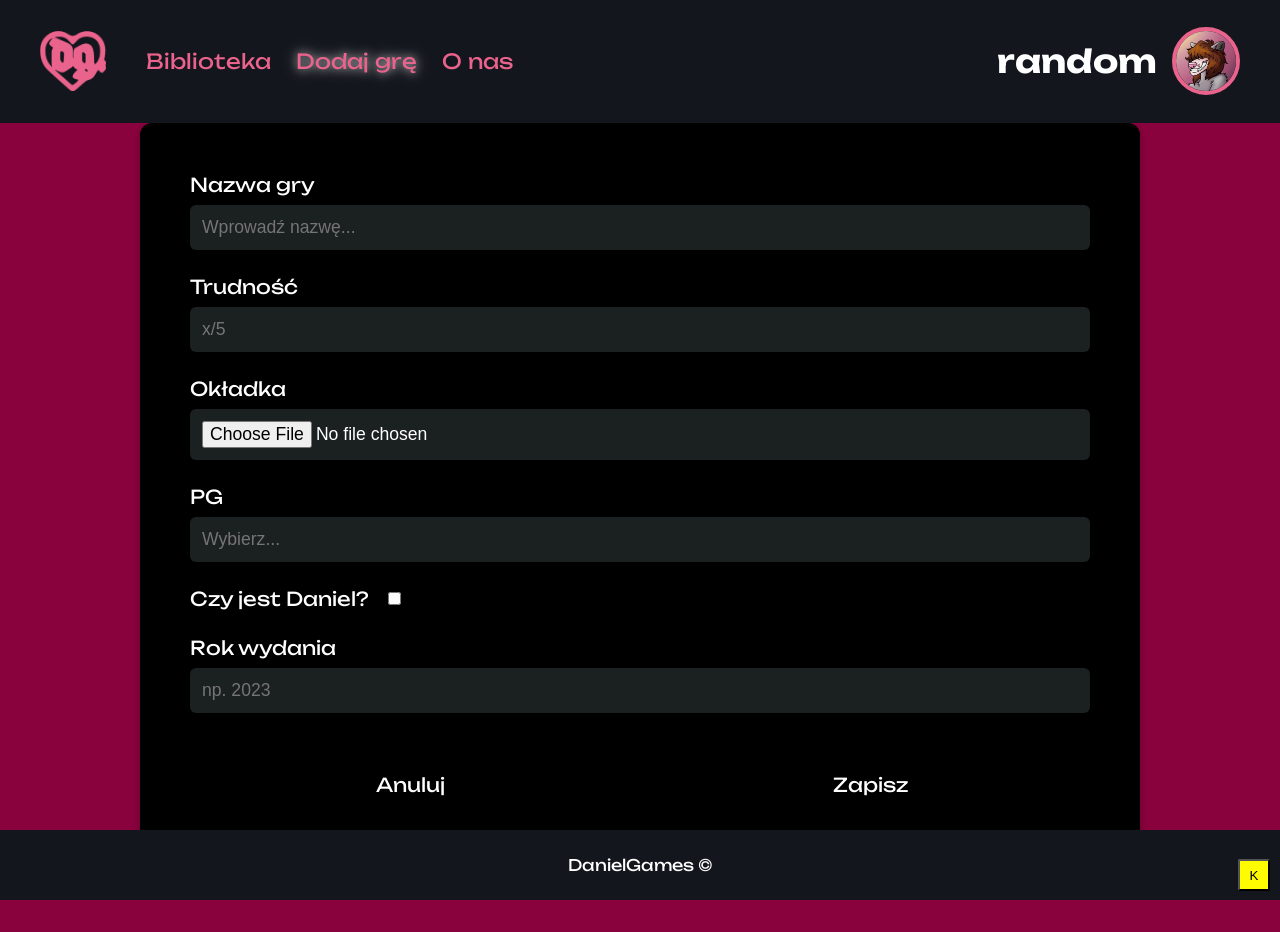
==== dodajGre.html @ c6b95e06 "Clean up kodu, lekkie zmiany w html, poprawienie css'a, nowy wygląd formularza." ====
<!--generalnie to nie wiem co tu sie dzialo ale przyciski sie generowaly poza menu??? - k -->
<!--do zrobienia formularz w jsie-->
<!--teorytycznie to to nie musi byc funkcjonalne ale zeby cos tam wysylalo nie - k-->
<!--usunalem jeszcze te stare menu ale jakby ktos chcial https://pastebin.com/raw/8u99V3Qn - k -->

<!DOCTYPE html>
<html lang="pl">
<head>
    <meta charset="UTF-8">
    <meta name="viewport" content="width=device-width, initial-scale=1.0">
    <title>DanielGames – Dodaj grę</title>

    <link rel="stylesheet" href="src/css/style.css"/>
    <link rel="icon" href="src/img/logo.png"/>
    <script src="src/java/dodajGre.js" defer></script>
</head>

<body>

<div class="layout">

    <!-- HEADER -->
    <header class="header">
        <div class="header-left">
            <a href="index.html" class="logo-container" aria-label="Strona główna">
                <img src="src/img/logo.png" alt="Logo DanielGames" class="logo-normal"/>
                <img src="src/img/logo1.png" alt="" class="logo-on-hover"/>
            </a>
        </div>

        <nav class="header-center" aria-label="Nawigacja">
            <ul class="nav-list">
                <li><a href="index.html">Biblioteka</a></li>
                <li><a href="dodajGre.html" class="active-link">Dodaj grę</a></li>
                <li><a href="oNas.html">O nas</a></li>
            </ul>
        </nav>

        <div class="header-right">
            <h1 class="username">random</h1>
            <img src="src/img/avatar.jpg" alt="Avatar użytkownika" class="avatar"/>
        </div>
    </header>

    <!-- MAIN -->
    <main class="backdrop">

        <form class="add-form">

            <div class="form-row">
                <label for="title">Nazwa gry</label>
                <input type="text" id="title" name="title" placeholder="Wprowadź nazwę..." required>
            </div>

            <div class="form-row">
                <label for="trudnosc">Trudność</label>
                <input type="text" id="trudnosc" name="trudnosc" placeholder="x/5" required>
            </div>

            <div class="form-row">
                <label for="image">Okładka</label>
                <input type="file" id="image" name="image" required>
                <img id="preview" class="cover-preview" alt="Podgląd okładki">
            </div>

            <div class="form-row">
                <label for="wiek">PG</label>
                <input list="ograniczeniaWiekowe" id="wiek" name="wiek" placeholder="Wybierz..." required>
                <datalist id="ograniczeniaWiekowe">
                    <option value="Każdy wiek"></option>
                    <option value="3+"></option>
                    <option value="7+"></option>
                    <option value="12+"></option>
                    <option value="16+"></option>
                    <option value="18+"></option>
                </datalist>
            </div>

            <div class="form-row checkbox-row">
                <label for="daniel">Czy jest Daniel?</label>
                <input type="checkbox" id="daniel" name="daniel">
            </div>

            <div class="form-row">
                <label for="releaseYear">Rok wydania</label>
                <input type="number" id="releaseYear" name="releaseYear" placeholder="np. 2023" required>
            </div>

            <div class="form-buttons">
                <button type="reset" class="buttonDark">Anuluj</button>
                <button type="submit" class="buttonBright">Zapisz</button>
            </div>

        </form>

    </main>

</div>

<!-- FOOTER -->
<footer class="footer">
    <p>DanielGames ©</p>
    <button class="accessibility" aria-label="Tryb dostępności">K</button>
</footer>

<script>
    document.getElementById("image").addEventListener("change", function () {
        const file = this.files[0];
        const preview = document.getElementById("preview");

        if (!file) {
            preview.style.display = "none";
            preview.src = "";
            return;
        }

        const reader = new FileReader();
        reader.onload = function (e) {
            preview.src = e.target.result;
            preview.style.display = "block";
        };
        reader.readAsDataURL(file);
    });

    if (localStorage.getItem('accessibility') === 'enabled') {
        document.body.classList.add('dostepnosc');
    }

    document.querySelectorAll('.accessibility').forEach(btn => {
        btn.addEventListener('click', () => {
            document.body.classList.toggle('dostepnosc');
            localStorage.setItem('accessibility',
                document.body.classList.contains('dostepnosc') ? 'enabled' : 'disabled'
            );
        });
    });
</script>

</body>
</html>
---- src/css/style.css ----
@import url("https://fonts.googleapis.com/css2?family=Unbounded:wght@400;700&display=swap");
@import url("https://fonts.googleapis.com/css2?family=Creepster:wght@400;700&display=swap");
@import url("https://fonts.googleapis.com/css2?family=Chivo:wght@400;700&display=swap");

/* --- GLOBAL --- */

body {
    font-family: "Unbounded", sans-serif;
    background-color: #89023E;
    color: #fff;
    margin: 0;
    padding-bottom: 70px;
}

.layout {
    max-width: 1600px;
    margin: 0 auto;
    width: 100%;
}

/* --- HEADER --- */

.header {
    background-color: #14161D;
    padding: 20px 40px;
    display: flex;
    justify-content: flex-start;
    align-items: center;
    gap: 40px;
}

.header-left { flex: 0 0 auto; }
.header-center { flex: 0 0 auto; }
.header-right {
    margin-left: auto;
    display: flex;
    align-items: center;
    gap: 15px;
}

/* --- LOGO --- */

.logo-container {
    display: block;
    position: relative;
    height: 60px;
    overflow: hidden;
}

.logo-container img {
    max-height: 60px;
    transition: opacity .4s;
}

.logo-normal { opacity: 1; }
.logo-on-hover { opacity: 0; position: absolute; top: 0; left: 0; }

.logo-container:hover .logo-normal { opacity: 0; }
.logo-container:hover .logo-on-hover { opacity: 1; }

/* --- NAVIGATION --- */

.nav-list {
    display: flex;
    gap: 25px;
    list-style: none;
    padding: 0;
    margin: 0;
}

.nav-list a {
    text-decoration: none;
    color: #ea638c;
    transition: .3s;
    font-size: 1.3rem;
}

.nav-list a:hover {
    color: #fff;
}

.active-link {
    color: #fff;
    text-shadow: 0 0 10px rgba(255,255,255,.7),
                 0 0 20px rgba(255,255,255,.4);
}

/* --- AVATAR --- */

.avatar,
.avatar img {
    width: 60px;
    height: 60px;
    border-radius: 50%;
    border: 4px solid #ea638c;
    object-fit: cover;
}

/* --- SORT BAR --- */

.sort-bar {
    background-color: #000;
    border-radius: 12px;
    padding: 25px;
    margin: 20px auto;
    display: flex;
    flex-wrap: wrap;
    gap: 20px;
    align-items: center;
    max-width: 1400px;
    margin: 20px auto;
    width: 100%;
}

.sort-item {
    background-color: #000;
    color: #fff;
    font-size: 1.4rem;
    padding: 12px 22px;
    border-radius: 10px;
    border: 2px solid #333;
    cursor: pointer;
    text-align: center;
    transition: .3s;
}

.sort-item:hover {
    background-color: #ea638c;
    color: #fff;
}

/* GRID for sort buttons */
.sort-right {
    display: grid;
    grid-template-columns: repeat(auto-fit, minmax(150px, 1fr));
    gap: 15px;
    flex: 1;
}

/* --- GAME CARDS --- */

.content {
    max-width: 1400px;
    margin: 0 auto;
}

.game-card {
    background-color: #000;
    border-radius: 12px;
    padding: 30px;
    margin-bottom: 20px;
    box-shadow: 0 4px 6px rgba(0,0,0,.3);
    position: relative;
}

.game-title {
    text-align: left;
    margin: 0 0 20px;
    font-size: 32px;
}

.game-content {
    display: flex;
    gap: 20px;
    align-items: center;
    flex-wrap: wrap;
}

.game-cover {
    width: 320px;
    height: 160px;
    border-radius: 8px;
    object-fit: cover;
}

.game-stats {
    display: grid;
    grid-template-columns: repeat(auto-fit, minmax(110px, 1fr));
    gap: 15px;
    flex: 1;
}

.stat-item {
    display: flex;
    justify-content: center;
    align-items: center;
}

.stars { font-size: 28px; }
.circle {
    width: 80px;
    height: 80px;
    border-radius: 50%;
    font-size: 28px;
}

.rating-pink { background-color: #89023E; }
.rating-red { background-color: #7a0016; }
.pg-orange { background-color: #B45400; }
.pg-red { background-color: #A00000; }

.checkbox { font-size: 40px; }
.year { font-size: 30px; }

.review-btn {
    position: absolute;
    bottom: 20px;
    right: 30px;
    background-color: #89023E;
    color: #fff;
    border: none;
    padding: 10px 25px;
    border-radius: 20px;
    cursor: pointer;
    transition: .3s;
}

.review-btn:hover {
    background-color: #ea638c;
}

/* === FIX FOOTER + ACCESSIBILITY BUTTON === */

.footer {
    background-color: #14161D;
    padding: 10px 0;        /* mniejszy footer */
    height: 50px;           /* stała, mniejsza wysokość */
    display: flex;
    justify-content: center;
    align-items: center;
    position: fixed;
    bottom: 0;
    width: 100%;
}

/* K idealnie w prawym dolnym rogu */
.footer .accessibility {
    position: absolute;
    right: 10px;            /* było 25px → za dużo */
    bottom: 9px;            /* dopasowane do nowej wysokości */
    background-color: #FFFB00;
    color: black;
    width: 32px;
    height: 32px;
    display: flex;
    justify-content: center;
    align-items: center;
    border-radius: 2px;
}

/* --- FORMULARZ DODAJ GRE --- */

/* SZERSZY FORMULARZ */
.add-form {
    max-width: 900px;          /* było 700 → teraz szeroki */
    width: 100%;
    margin: 0 auto;
    display: flex;
    flex-direction: column;
    gap: 25px;
    background-color: #000;
    padding: 50px;
    border-radius: 12px;
    box-shadow: 0 4px 6px rgba(0,0,0,.3);
}

/* Podgląd okładki */
.cover-preview {
    width: 100%;
    max-height: 450px;
    object-fit: contain;       /* proporcjonalne skalowanie */
    border-radius: 12px;
    margin-top: 15px;
    display: none;             /* ukryty dopóki nie wgrasz */
    background-color: #14161D;
    padding: 10px;
}


.form-row {
    display: flex;
    flex-direction: column;
    text-align: left;
    gap: 8px;
}

.form-row label {
    font-size: 1.2rem;
}

.form-row input {
    padding: 12px;
    border-radius: 6px;
    border: none;
    font-size: 1.1rem;
    background-color: #1B2021;
    color: #fff;
}

.checkbox-row {
    flex-direction: row;
    align-items: center;
    gap: 15px;
}

.form-buttons {
    display: flex;
    justify-content: space-between;
    margin-top: 20px;
}

.form-buttons button {
    width: 100%;
    padding: 15px;
    border-radius: 8px;
    border: none;
    font-size: 1.2rem;
    font-family: inherit;
    cursor: pointer;
    transition: .3s;
    color: #fff;
    background-color: #000;
}

.form-buttons button:hover {
    background-color: #ea638c;
}

.form-buttons {
    display: flex;
    gap: 20px;
}

body.dostepnosc .form-buttons button {
    background-color: #FF0071;
}

body.dostepnosc .form-buttons button:hover {
    background-color: #FF004D;
}


/* === O NAS — ŁADNA, PROFESJONALNA SEKCJA === */

.about {
    max-width: 1100px;          /* szerokość sekcji */
    margin: 40px auto 120px;    /* odstępy od góry i dołu */
    padding: 0 20px;            /* marginesy boczne */
    text-align: center;
}

.about-hero {
    margin-bottom: 50px;
}

.about-title {
    font-size: 42px;
    margin-bottom: 15px;
}

.about-subtitle {
    font-size: 22px;
    opacity: 0.9;
    line-height: 1.5;
}

/* BLOKI TEKSTU */
.about-content {
    display: flex;
    flex-direction: column;
    gap: 35px;
}

.about-block {
    background-color: #000;
    padding: 35px 40px;
    border-radius: 12px;
    box-shadow: 0 4px 6px rgba(0,0,0,0.3);
    text-align: left;
    line-height: 1.6;
}

/* Nagłówki w blokach */
.about-heading {
    font-size: 28px;
    margin-bottom: 12px;
}

/* Responsywność */
@media (max-width: 700px) {
    .about {
        max-width: 95%;
        padding: 0 10px;
    }

    .about-block {
        padding: 25px;
    }

    .about-title {
        font-size: 32px;
    }

    .about-heading {
        font-size: 24px;
    }
}



/* --- RESPONSIVE --- */

@media (max-width: 900px) {
    .header {
        flex-wrap: wrap;
        gap: 10px;
    }

    .header-right {
        margin-left: 0;
    }

    .game-content {
        flex-direction: column;
    }

    .game-cover {
        width: 100%;
        height: auto;
    }

    .review-btn {
        position: static;
        margin-top: 20px;
    }
}

@media (max-width: 600px) {
    .nav-list {
        flex-direction: column;
        gap: 10px;
    }

    .circle {
        width: 60px;
        height: 60px;
        font-size: 22px;
    }

    .stars { font-size: 22px; }
    .year { font-size: 22px; }
}
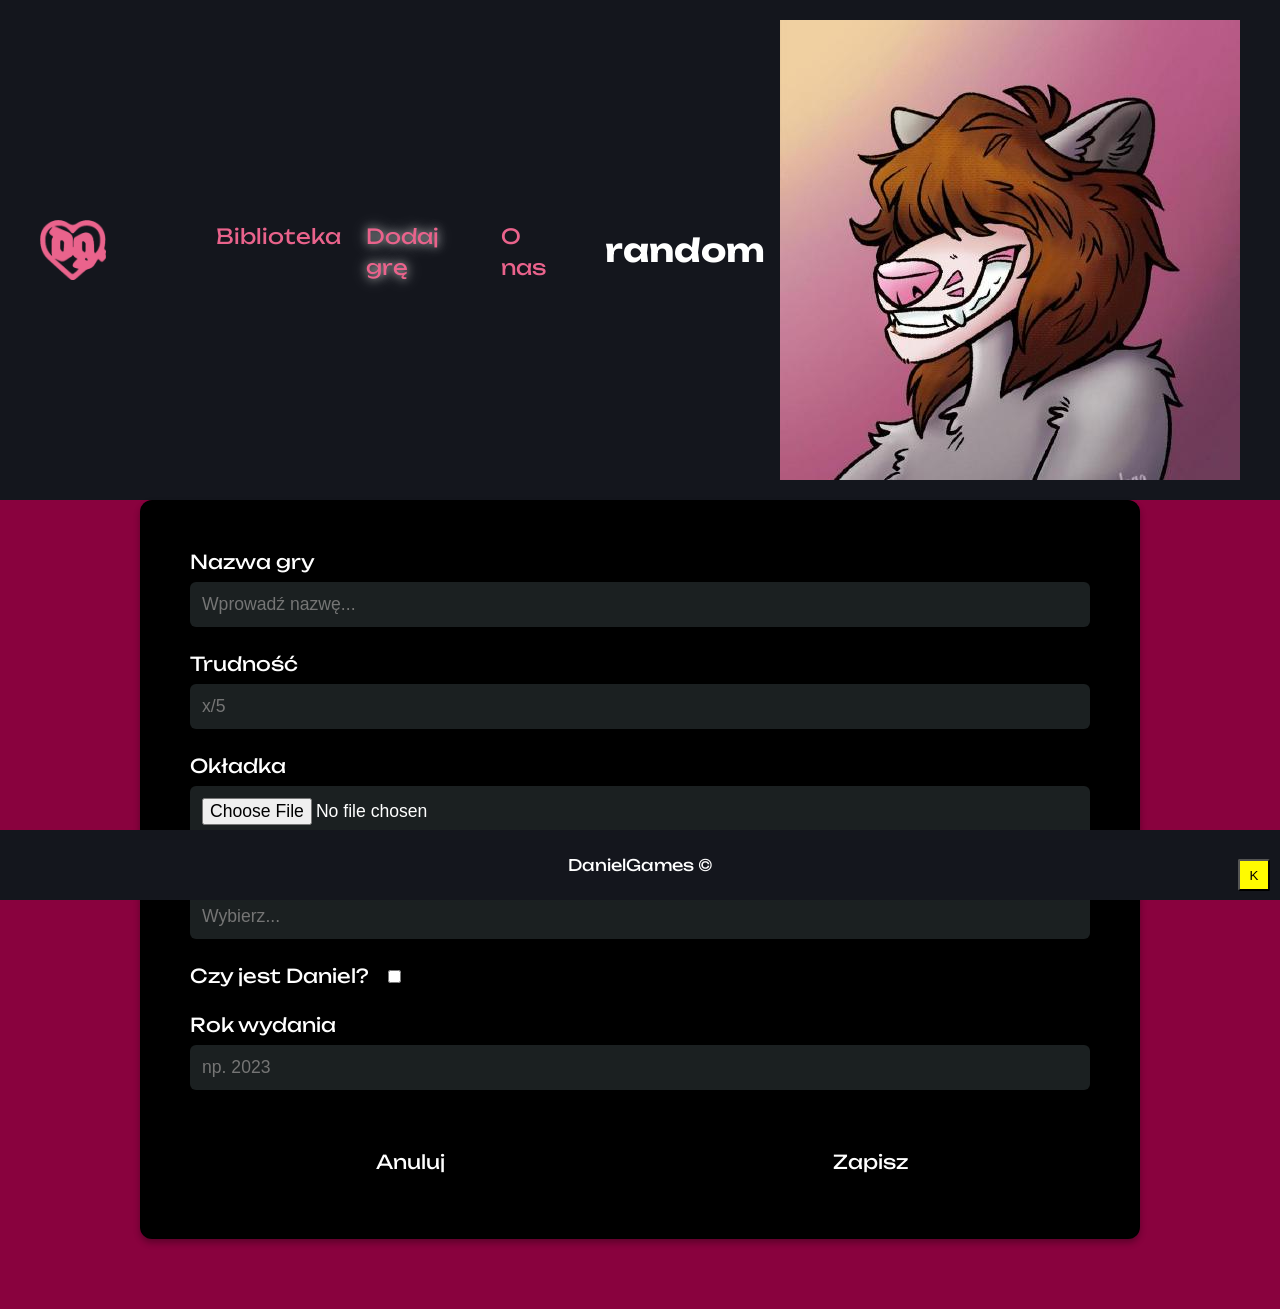
==== commit fd1cdccf: "poprawki w html i css, nowy wygląd formularza" ====
--- a/dodajGre.html
+++ b/dodajGre.html
@@ -19,7 +19,6 @@
 
 <div class="layout">
 
-    <!-- HEADER -->
     <header class="header">
         <div class="header-left">
             <a href="index.html" class="logo-container" aria-label="Strona główna">
@@ -42,7 +41,6 @@
         </div>
     </header>
 
-    <!-- MAIN -->
     <main class="backdrop">
 
         <form class="add-form">
@@ -97,7 +95,6 @@
 
 </div>
 
-<!-- FOOTER -->
 <footer class="footer">
     <p>DanielGames ©</p>
     <button class="accessibility" aria-label="Tryb dostępności">K</button>
--- a/src/css/style.css
+++ b/src/css/style.css
@@ -2,12 +2,12 @@
 @import url("https://fonts.googleapis.com/css2?family=Creepster:wght@400;700&display=swap");
 @import url("https://fonts.googleapis.com/css2?family=Chivo:wght@400;700&display=swap");
 
-/* --- GLOBAL --- */
-
 body {
     font-family: "Unbounded", sans-serif;
     background-color: #89023E;
     color: #fff;
+    text-align: center;
+    min-height: 100vh;
     margin: 0;
     padding-bottom: 70px;
 }
@@ -18,8 +18,6 @@
     width: 100%;
 }
 
-/* --- HEADER --- */
-
 .header {
     background-color: #14161D;
     padding: 20px 40px;
@@ -27,18 +25,30 @@
     justify-content: flex-start;
     align-items: center;
     gap: 40px;
-}
-
-.header-left { flex: 0 0 auto; }
-.header-center { flex: 0 0 auto; }
-.header-right {
-    margin-left: auto;
+    color: #fff;
+}
+
+.header-left, .header-right {
     display: flex;
     align-items: center;
     gap: 15px;
 }
 
-/* --- LOGO --- */
+.header-center {
+    flex: 1;
+    text-align: left;
+    padding-left: 70px;
+    font-size: 1.6rem;
+}
+
+.header-center a {
+    text-decoration: none;
+    transition: 0.3s;
+}
+
+.header-center a:hover {
+    color: #fff !important;
+}
 
 .logo-container {
     display: block;
@@ -49,6 +59,8 @@
 
 .logo-container img {
     max-height: 60px;
+    width: auto;
+    object-fit: contain;
     transition: opacity .4s;
 }
 
@@ -57,8 +69,6 @@
 
 .logo-container:hover .logo-normal { opacity: 0; }
 .logo-container:hover .logo-on-hover { opacity: 1; }
-
-/* --- NAVIGATION --- */
 
 .nav-list {
     display: flex;
@@ -85,9 +95,6 @@
                  0 0 20px rgba(255,255,255,.4);
 }
 
-/* --- AVATAR --- */
-
-.avatar,
 .avatar img {
     width: 60px;
     height: 60px;
@@ -96,8 +103,6 @@
     object-fit: cover;
 }
 
-/* --- SORT BAR --- */
-
 .sort-bar {
     background-color: #000;
     border-radius: 12px;
@@ -108,8 +113,8 @@
     gap: 20px;
     align-items: center;
     max-width: 1400px;
-    margin: 20px auto;
-    width: 100%;
+    width: 100%;
+    box-shadow: 0 4px 6px rgba(0,0,0,.3);
 }
 
 .sort-item {
@@ -122,6 +127,7 @@
     cursor: pointer;
     text-align: center;
     transition: .3s;
+    user-select: none;
 }
 
 .sort-item:hover {
@@ -129,7 +135,6 @@
     color: #fff;
 }
 
-/* GRID for sort buttons */
 .sort-right {
     display: grid;
     grid-template-columns: repeat(auto-fit, minmax(150px, 1fr));
@@ -137,20 +142,21 @@
     flex: 1;
 }
 
-/* --- GAME CARDS --- */
-
 .content {
     max-width: 1400px;
     margin: 0 auto;
 }
 
 .game-card {
-    background-color: #000;
+    background-color: #1B2021;
     border-radius: 12px;
-    padding: 30px;
-    margin-bottom: 20px;
+    padding: 35px 35px 88px;
+    margin: 0 auto 20px;
+    max-width: 1800px;
+    min-height: calc(100vh - 200px);
+    font-size: 1.75em;
+    position: relative;
     box-shadow: 0 4px 6px rgba(0,0,0,.3);
-    position: relative;
 }
 
 .game-title {
@@ -186,12 +192,18 @@
     align-items: center;
 }
 
-.stars { font-size: 28px; }
+.stars {
+    font-size: 28px;
+}
+
 .circle {
     width: 80px;
     height: 80px;
     border-radius: 50%;
     font-size: 28px;
+    display: flex;
+    justify-content: center;
+    align-items: center;
 }
 
 .rating-pink { background-color: #89023E; }
@@ -219,25 +231,25 @@
     background-color: #ea638c;
 }
 
-/* === FIX FOOTER + ACCESSIBILITY BUTTON === */
-
 .footer {
+    text-align: center;
+    padding: 10px 0;
     background-color: #14161D;
-    padding: 10px 0;        /* mniejszy footer */
-    height: 50px;           /* stała, mniejsza wysokość */
-    display: flex;
-    justify-content: center;
-    align-items: center;
+    color: #fff;
     position: fixed;
     bottom: 0;
     width: 100%;
-}
-
-/* K idealnie w prawym dolnym rogu */
+    height: 50px;
+    display: flex;
+    justify-content: center;
+    align-items: center;
+    z-index: 1000;
+}
+
 .footer .accessibility {
     position: absolute;
-    right: 10px;            /* było 25px → za dużo */
-    bottom: 9px;            /* dopasowane do nowej wysokości */
+    right: 10px;
+    bottom: 9px;
     background-color: #FFFB00;
     color: black;
     width: 32px;
@@ -248,11 +260,49 @@
     border-radius: 2px;
 }
 
-/* --- FORMULARZ DODAJ GRE --- */
-
-/* SZERSZY FORMULARZ */
+body.dostepnosc {
+    background-color: #FF0071;
+}
+
+body.dostepnosc .header-center a:not(.active-link) {
+    color: #FF004D !important;
+}
+
+body.dostepnosc .header-center a:not(.active-link):hover {
+    color: #fff !important;
+}
+
+body.dostepnosc .avatar img {
+    border: 4px solid #FF004D;
+}
+
+body.dostepnosc .rating-pink { background-color: #FF0071; }
+body.dostepnosc .rating-red { background-color: #FF1A44; }
+body.dostepnosc .pg-orange { background-color: #D16200; }
+body.dostepnosc .pg-red { background-color: #EB0000; }
+
+body.dostepnosc .review-btn {
+    background-color: #FF0071;
+}
+
+body.dostepnosc .review-btn:hover {
+    background-color: #FF004D;
+}
+
+body.dostepnosc .accessibility {
+    background-color: #FF0071;
+}
+
+body.dostepnosc .buttonBright {
+    background-color: #FF007F;
+}
+
+body.dostepnosc .buttonDark {
+    background-color: #878787;
+}
+
 .add-form {
-    max-width: 900px;          /* było 700 → teraz szeroki */
+    max-width: 900px;
     width: 100%;
     margin: 0 auto;
     display: flex;
@@ -264,18 +314,16 @@
     box-shadow: 0 4px 6px rgba(0,0,0,.3);
 }
 
-/* Podgląd okładki */
 .cover-preview {
     width: 100%;
     max-height: 450px;
-    object-fit: contain;       /* proporcjonalne skalowanie */
+    object-fit: contain;
     border-radius: 12px;
     margin-top: 15px;
-    display: none;             /* ukryty dopóki nie wgrasz */
+    display: none;
     background-color: #14161D;
     padding: 10px;
 }
-
 
 .form-row {
     display: flex;
@@ -305,7 +353,7 @@
 
 .form-buttons {
     display: flex;
-    justify-content: space-between;
+    gap: 20px;
     margin-top: 20px;
 }
 
@@ -326,11 +374,6 @@
     background-color: #ea638c;
 }
 
-.form-buttons {
-    display: flex;
-    gap: 20px;
-}
-
 body.dostepnosc .form-buttons button {
     background-color: #FF0071;
 }
@@ -339,13 +382,11 @@
     background-color: #FF004D;
 }
 
-
-/* === O NAS — ŁADNA, PROFESJONALNA SEKCJA === */
-
+/* O NAS */
 .about {
-    max-width: 1100px;          /* szerokość sekcji */
-    margin: 40px auto 120px;    /* odstępy od góry i dołu */
-    padding: 0 20px;            /* marginesy boczne */
+    max-width: 1100px;
+    margin: 40px auto 120px;
+    padding: 0 20px;
     text-align: center;
 }
 
@@ -364,7 +405,6 @@
     line-height: 1.5;
 }
 
-/* BLOKI TEKSTU */
 .about-content {
     display: flex;
     flex-direction: column;
@@ -380,13 +420,37 @@
     line-height: 1.6;
 }
 
-/* Nagłówki w blokach */
 .about-heading {
     font-size: 28px;
     margin-bottom: 12px;
 }
 
-/* Responsywność */
+/* RESPONSIVE */
+@media (max-width: 900px) {
+    .header {
+        flex-wrap: wrap;
+        gap: 10px;
+    }
+
+    .header-right {
+        margin-left: 0;
+    }
+
+    .game-content {
+        flex-direction: column;
+    }
+
+    .game-cover {
+        width: 100%;
+        height: auto;
+    }
+
+    .review-btn {
+        position: static;
+        margin-top: 20px;
+    }
+}
+
 @media (max-width: 700px) {
     .about {
         max-width: 95%;
@@ -406,47 +470,12 @@
     }
 }
 
-
-
-/* --- RESPONSIVE --- */
-
-@media (max-width: 900px) {
-    .header {
-        flex-wrap: wrap;
-        gap: 10px;
-    }
-
-    .header-right {
-        margin-left: 0;
-    }
-
-    .game-content {
-        flex-direction: column;
-    }
-
-    .game-cover {
-        width: 100%;
-        height: auto;
-    }
-
-    .review-btn {
-        position: static;
-        margin-top: 20px;
-    }
-}
-
 @media (max-width: 600px) {
     .nav-list {
         flex-direction: column;
         gap: 10px;
     }
 
-    .circle {
-        width: 60px;
-        height: 60px;
-        font-size: 22px;
-    }
-
     .stars { font-size: 22px; }
     .year { font-size: 22px; }
 }
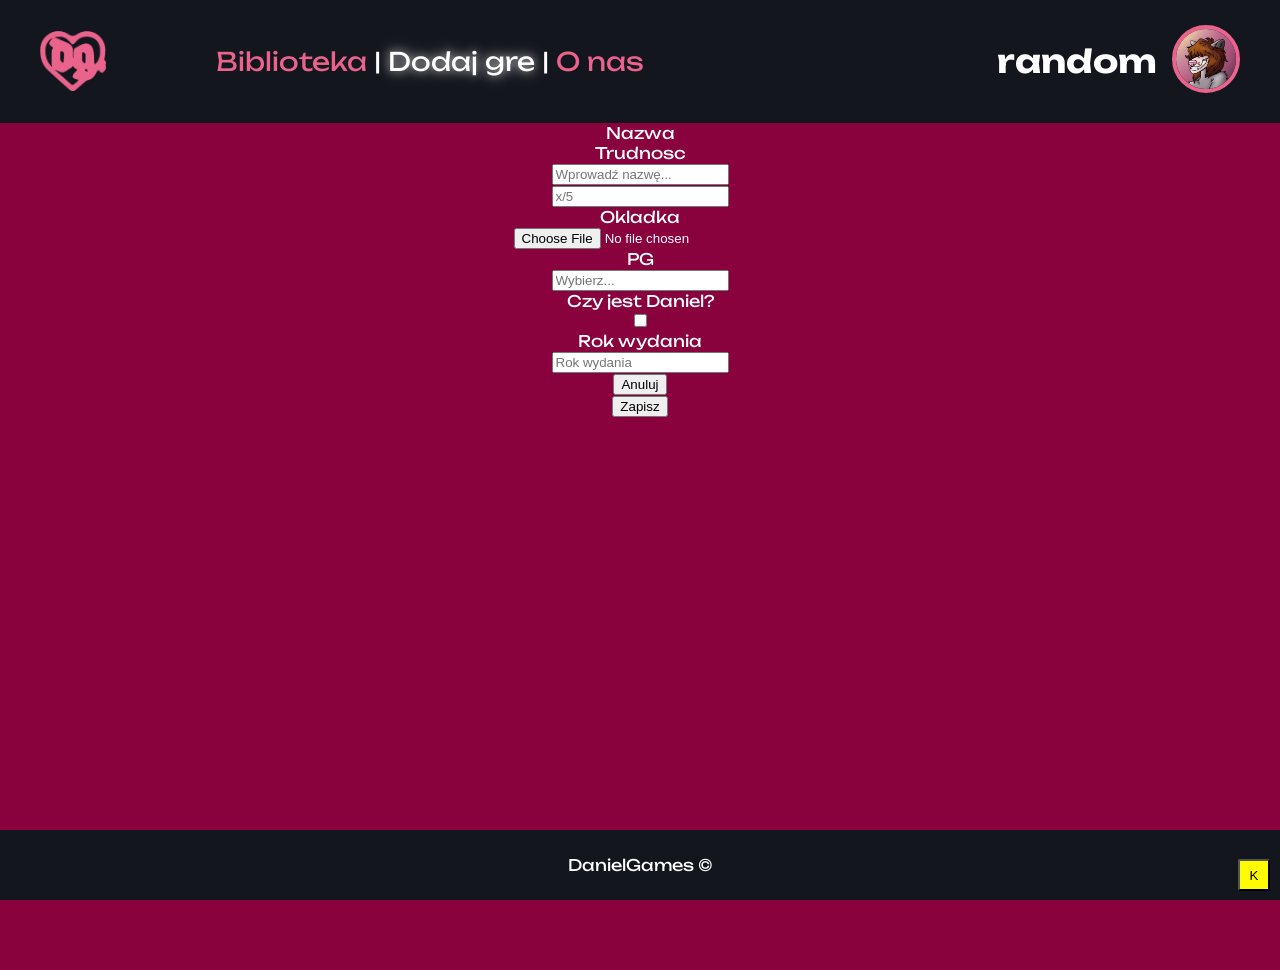
==== commit 927a749c: "dodanie hrefa w koncu na logo, przeniesienie logiki skryptow do plikow" ====
--- a/dodajGre.html
+++ b/dodajGre.html
@@ -2,67 +2,62 @@
 <!--do zrobienia formularz w jsie-->
 <!--teorytycznie to to nie musi byc funkcjonalne ale zeby cos tam wysylalo nie - k-->
 <!--usunalem jeszcze te stare menu ale jakby ktos chcial https://pastebin.com/raw/8u99V3Qn - k -->
-
 <!DOCTYPE html>
 <html lang="pl">
 <head>
     <meta charset="UTF-8">
     <meta name="viewport" content="width=device-width, initial-scale=1.0">
-    <title>DanielGames – Dodaj grę</title>
-
+    <meta http-equiv="X-UA-Compatible" content="ie=edge">
+    <title>DanielGames</title>
     <link rel="stylesheet" href="src/css/style.css"/>
     <link rel="icon" href="src/img/logo.png"/>
-    <script src="src/java/dodajGre.js" defer></script>
+    <script src="src/java/dodajGre.js"></script>
 </head>
+<body>
+<div class="inny-ekran">
+    <div class="header">
+        <div class="header-left">
+            <div class="logo-container">
+                <a href="index.html">
+                    <img src="src/img/logo.png" alt="logo" class="logo-normal"/>
+                    <img src="src/img/logo1.png" alt="logo hover" class="logo-on-hover"/>
+                </a>
+            </div>
+        </div>
+        <div class="header-center">
+            <a href="index.html" style="color: #ea638c;">Biblioteka</a> |
+            <a href="dodajGre.html" class="active-link">Dodaj gre</a> |
+            <a href="oNas.html" style="color: #ea638c;">O nas</a>
+        </div>
+        <div class="header-right">
+            <div class="name">
+                <h1>random</h1>
+            </div>
+            <div class="avatar">
+                <img src="src/img/avatar.jpg" alt="avatar"/>
+            </div>
+        </div>
+    </div>
 
-<body>
+    <div class="backdrop">
+        <div class="parent">
+            <div class="div1">Nazwa</div>
+            <div class="div2">Trudnosc</div>
+            <div class="div5">
+                <label>
+                    <input type="text" name="title" placeholder="Wprowadź nazwę..." required/>
+                </label>
+            </div>
+            <div class="div6"><input type="text" name="trudnosc" placeholder="x/5" required/></div>
+            <div class="div7">Okladka</div>
+            <div class="div8">
+                <form action="/dodajObrazek" method="post" enctype="multipart/form-data" class="styled-form">
+                    <input type="file" name="image" required/>
 
-<div class="layout">
-
-    <header class="header">
-        <div class="header-left">
-            <a href="index.html" class="logo-container" aria-label="Strona główna">
-                <img src="src/img/logo.png" alt="Logo DanielGames" class="logo-normal"/>
-                <img src="src/img/logo1.png" alt="" class="logo-on-hover"/>
-            </a>
-        </div>
-
-        <nav class="header-center" aria-label="Nawigacja">
-            <ul class="nav-list">
-                <li><a href="index.html">Biblioteka</a></li>
-                <li><a href="dodajGre.html" class="active-link">Dodaj grę</a></li>
-                <li><a href="oNas.html">O nas</a></li>
-            </ul>
-        </nav>
-
-        <div class="header-right">
-            <h1 class="username">random</h1>
-            <img src="src/img/avatar.jpg" alt="Avatar użytkownika" class="avatar"/>
-        </div>
-    </header>
-
-    <main class="backdrop">
-
-        <form class="add-form">
-
-            <div class="form-row">
-                <label for="title">Nazwa gry</label>
-                <input type="text" id="title" name="title" placeholder="Wprowadź nazwę..." required>
+                </form>
             </div>
-
-            <div class="form-row">
-                <label for="trudnosc">Trudność</label>
-                <input type="text" id="trudnosc" name="trudnosc" placeholder="x/5" required>
-            </div>
-
-            <div class="form-row">
-                <label for="image">Okładka</label>
-                <input type="file" id="image" name="image" required>
-                <img id="preview" class="cover-preview" alt="Podgląd okładki">
-            </div>
-
-            <div class="form-row">
-                <label for="wiek">PG</label>
+            <div class="div9">PG</div>
+            <div class="div10">
                 <input list="ograniczeniaWiekowe" id="wiek" name="wiek" placeholder="Wybierz..." required>
                 <datalist id="ograniczeniaWiekowe">
                     <option value="Każdy wiek"></option>
@@ -73,65 +68,26 @@
                     <option value="18+"></option>
                 </datalist>
             </div>
-
-            <div class="form-row checkbox-row">
-                <label for="daniel">Czy jest Daniel?</label>
-                <input type="checkbox" id="daniel" name="daniel">
+            <div class="div11"><label for="daniel">Czy jest Daniel?</label></div>
+            <div class="div12"><input type="checkbox" name="daniel" id="daniel" value="daniel"/>
             </div>
-
-            <div class="form-row">
-                <label for="releaseYear">Rok wydania</label>
-                <input type="number" id="releaseYear" name="releaseYear" placeholder="np. 2023" required>
+            <div class="div13"><label for="releaseYear">Rok wydania</label></div>
+            <div class="div14"><input type="number" id="releaseYear" name="releaseYear" placeholder="Rok wydania"
+                                      required/>
             </div>
-
-            <div class="form-buttons">
+            <div class="div15">
                 <button type="reset" class="buttonDark">Anuluj</button>
+            </div>
+            <div class="div16">
                 <button type="submit" class="buttonBright">Zapisz</button>
             </div>
-
-        </form>
-
-    </main>
-
+        </div>
+    </div>
 </div>
-
-<footer class="footer">
+<div class="footer">
     <p>DanielGames ©</p>
-    <button class="accessibility" aria-label="Tryb dostępności">K</button>
-</footer>
-
-<script>
-    document.getElementById("image").addEventListener("change", function () {
-        const file = this.files[0];
-        const preview = document.getElementById("preview");
-
-        if (!file) {
-            preview.style.display = "none";
-            preview.src = "";
-            return;
-        }
-
-        const reader = new FileReader();
-        reader.onload = function (e) {
-            preview.src = e.target.result;
-            preview.style.display = "block";
-        };
-        reader.readAsDataURL(file);
-    });
-
-    if (localStorage.getItem('accessibility') === 'enabled') {
-        document.body.classList.add('dostepnosc');
-    }
-
-    document.querySelectorAll('.accessibility').forEach(btn => {
-        btn.addEventListener('click', () => {
-            document.body.classList.toggle('dostepnosc');
-            localStorage.setItem('accessibility',
-                document.body.classList.contains('dostepnosc') ? 'enabled' : 'disabled'
-            );
-        });
-    });
-</script>
-
+    <button class="accessibility">K</button>
+</div>
+<script src="src/java/przyciskDostepu.js"></script>
 </body>
-</html>
+</html>
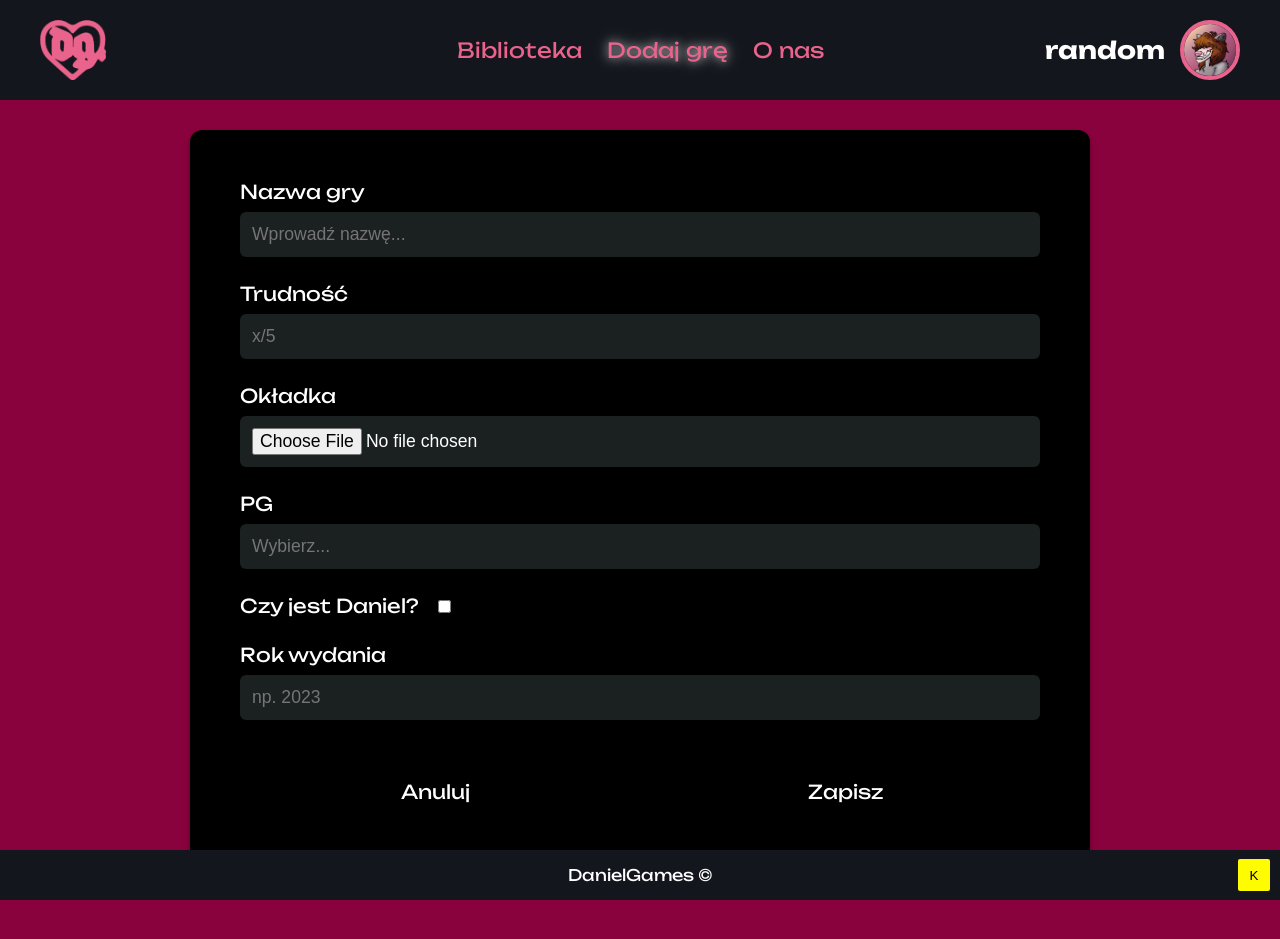
==== commit 385ce047: "poprawy w css i strukturze html" ====
--- a/dodajGre.html
+++ b/dodajGre.html
@@ -1,63 +1,67 @@
-<!--generalnie to nie wiem co tu sie dzialo ale przyciski sie generowaly poza menu??? - k -->
-<!--do zrobienia formularz w jsie-->
-<!--teorytycznie to to nie musi byc funkcjonalne ale zeby cos tam wysylalo nie - k-->
-<!--usunalem jeszcze te stare menu ale jakby ktos chcial https://pastebin.com/raw/8u99V3Qn - k -->
 <!DOCTYPE html>
 <html lang="pl">
 <head>
     <meta charset="UTF-8">
     <meta name="viewport" content="width=device-width, initial-scale=1.0">
-    <meta http-equiv="X-UA-Compatible" content="ie=edge">
-    <title>DanielGames</title>
+    <title>DanielGames – Dodaj grę</title>
+
     <link rel="stylesheet" href="src/css/style.css"/>
     <link rel="icon" href="src/img/logo.png"/>
-    <script src="src/java/dodajGre.js"></script>
+    <script src="src/java/dodajGre.js" defer></script>
 </head>
+
 <body>
-<div class="inny-ekran">
-    <div class="header">
-        <div class="header-left">
-            <div class="logo-container">
-                <a href="index.html">
-                    <img src="src/img/logo.png" alt="logo" class="logo-normal"/>
-                    <img src="src/img/logo1.png" alt="logo hover" class="logo-on-hover"/>
-                </a>
-            </div>
-        </div>
-        <div class="header-center">
-            <a href="index.html" style="color: #ea638c;">Biblioteka</a> |
-            <a href="dodajGre.html" class="active-link">Dodaj gre</a> |
-            <a href="oNas.html" style="color: #ea638c;">O nas</a>
-        </div>
-        <div class="header-right">
-            <div class="name">
-                <h1>random</h1>
-            </div>
-            <div class="avatar">
-                <img src="src/img/avatar.jpg" alt="avatar"/>
-            </div>
+
+<header class="header">
+    <div class="header-left">
+        <a href="index.html" class="logo-container" aria-label="Strona główna">
+            <img src="src/img/logo.png" alt="Logo DanielGames" class="logo-normal"/>
+            <img src="src/img/logo1.png" alt="" class="logo-on-hover"/>
+        </a>
+    </div>
+
+    <nav class="header-center" aria-label="Nawigacja">
+        <ul class="nav-list">
+            <li><a href="index.html">Biblioteka</a></li>
+            <li><a href="dodajGre.html" class="active-link">Dodaj grę</a></li>
+            <li><a href="oNas.html">O nas</a></li>
+        </ul>
+    </nav>
+
+    <div class="header-right">
+        <span class="username" style="font-size: 1.5em; font-weight: bold;">random</span>
+
+        <div class="avatar">
+            <img src="src/img/avatar.jpg" alt="Avatar użytkownika"/>
         </div>
     </div>
+</header>
 
-    <div class="backdrop">
-        <div class="parent">
-            <div class="div1">Nazwa</div>
-            <div class="div2">Trudnosc</div>
-            <div class="div5">
-                <label>
-                    <input type="text" name="title" placeholder="Wprowadź nazwę..." required/>
-                </label>
+
+<div class="layout">
+
+    <main class="content">
+
+        <form class="add-form">
+
+            <div class="form-row">
+                <label for="title">Nazwa gry</label>
+                <input type="text" id="title" name="title" placeholder="Wprowadź nazwę..." required>
             </div>
-            <div class="div6"><input type="text" name="trudnosc" placeholder="x/5" required/></div>
-            <div class="div7">Okladka</div>
-            <div class="div8">
-                <form action="/dodajObrazek" method="post" enctype="multipart/form-data" class="styled-form">
-                    <input type="file" name="image" required/>
 
-                </form>
+            <div class="form-row">
+                <label for="trudnosc">Trudność</label>
+                <input type="text" id="trudnosc" name="trudnosc" placeholder="x/5" required>
             </div>
-            <div class="div9">PG</div>
-            <div class="div10">
+
+            <div class="form-row">
+                <label for="image">Okładka</label>
+                <input type="file" id="image" name="image" required>
+                <img id="preview" class="cover-preview" alt="Podgląd okładki">
+            </div>
+
+            <div class="form-row">
+                <label for="wiek">PG</label>
                 <input list="ograniczeniaWiekowe" id="wiek" name="wiek" placeholder="Wybierz..." required>
                 <datalist id="ograniczeniaWiekowe">
                     <option value="Każdy wiek"></option>
@@ -68,26 +72,54 @@
                     <option value="18+"></option>
                 </datalist>
             </div>
-            <div class="div11"><label for="daniel">Czy jest Daniel?</label></div>
-            <div class="div12"><input type="checkbox" name="daniel" id="daniel" value="daniel"/>
+
+            <div class="form-row checkbox-row">
+                <label for="daniel">Czy jest Daniel?</label>
+                <input type="checkbox" id="daniel" name="daniel">
             </div>
-            <div class="div13"><label for="releaseYear">Rok wydania</label></div>
-            <div class="div14"><input type="number" id="releaseYear" name="releaseYear" placeholder="Rok wydania"
-                                      required/>
+
+            <div class="form-row">
+                <label for="releaseYear">Rok wydania</label>
+                <input type="number" id="releaseYear" name="releaseYear" placeholder="np. 2023" required>
             </div>
-            <div class="div15">
+
+            <div class="form-buttons">
                 <button type="reset" class="buttonDark">Anuluj</button>
-            </div>
-            <div class="div16">
                 <button type="submit" class="buttonBright">Zapisz</button>
             </div>
-        </div>
-    </div>
+
+        </form>
+
+    </main>
+
 </div>
-<div class="footer">
+
+<footer class="footer">
     <p>DanielGames ©</p>
-    <button class="accessibility">K</button>
-</div>
+    <button class="accessibility" aria-label="Tryb dostępności">K</button>
+</footer>
+
 <script src="src/java/przyciskDostepu.js"></script>
+
+<script>
+document.getElementById("image").addEventListener("change", function () {
+    const file = this.files[0];
+    const preview = document.getElementById("preview");
+
+    if (!file) {
+        preview.style.display = "none";
+        preview.src = "";
+        return;
+    }
+
+    const reader = new FileReader();
+    reader.onload = function (e) {
+        preview.src = e.target.result;
+        preview.style.display = "block";
+    };
+    reader.readAsDataURL(file);
+});
+</script>
+
 </body>
 </html>
--- a/src/css/style.css
+++ b/src/css/style.css
@@ -2,13 +2,23 @@
 @import url("https://fonts.googleapis.com/css2?family=Creepster:wght@400;700&display=swap");
 @import url("https://fonts.googleapis.com/css2?family=Chivo:wght@400;700&display=swap");
 
+*, *::before, *::after {
+    box-sizing: border-box;
+}
+
+h1, h2, h3, p, ul, figure {
+    margin: 0;
+    padding: 0;
+}
+
 body {
+    margin: 0;
+    overflow-y: scroll;
     font-family: "Unbounded", sans-serif;
     background-color: #89023E;
     color: #fff;
     text-align: center;
     min-height: 100vh;
-    margin: 0;
     padding-bottom: 70px;
 }
 
@@ -16,29 +26,44 @@
     max-width: 1600px;
     margin: 0 auto;
     width: 100%;
+    padding-top: 30px;
 }
 
 .header {
+    height: 100px !important;
+    min-height: 100px;
+    max-height: 100px;
+    width: 100%;
+    display: flex;
+    justify-content: space-between;
+    align-items: center;
+    padding: 0 40px;
     background-color: #14161D;
-    padding: 20px 40px;
-    display: flex;
+    position: relative;
+    z-index: 100;
+}
+
+.header-center {
+    position: absolute;
+    left: 50%;
+    top: 50%;
+    transform: translate(-50%, -50%);
+    display: flex;
+    align-items: center;
+    justify-content: center;
+}
+
+.header-left {
+    display: flex;
+    align-items: center;
     justify-content: flex-start;
-    align-items: center;
-    gap: 40px;
-    color: #fff;
-}
-
-.header-left, .header-right {
-    display: flex;
-    align-items: center;
+}
+
+.header-right {
+    display: flex;
+    align-items: center;
+    justify-content: flex-end;
     gap: 15px;
-}
-
-.header-center {
-    flex: 1;
-    text-align: left;
-    padding-left: 70px;
-    font-size: 1.6rem;
 }
 
 .header-center a {
@@ -51,10 +76,12 @@
 }
 
 .logo-container {
-    display: block;
+    width: 160px;
+    height: 60px;
     position: relative;
-    height: 60px;
-    overflow: hidden;
+    display: flex;
+    align-items: center;
+    flex-shrink: 0;
 }
 
 .logo-container img {
@@ -62,6 +89,7 @@
     width: auto;
     object-fit: contain;
     transition: opacity .4s;
+    margin-right: 10px;
 }
 
 .logo-normal { opacity: 1; }
@@ -74,8 +102,6 @@
     display: flex;
     gap: 25px;
     list-style: none;
-    padding: 0;
-    margin: 0;
 }
 
 .nav-list a {
@@ -95,19 +121,31 @@
                  0 0 20px rgba(255,255,255,.4);
 }
 
+.username {
+    font-size: 1.5em;
+    font-weight: bold;
+    line-height: 1;
+}
+
+.avatar {
+    width: 60px;
+    height: 60px;
+    flex-shrink: 0;
+}
+
 .avatar img {
     width: 60px;
     height: 60px;
+    object-fit: cover;
     border-radius: 50%;
     border: 4px solid #ea638c;
-    object-fit: cover;
 }
 
 .sort-bar {
     background-color: #000;
     border-radius: 12px;
     padding: 25px;
-    margin: 20px auto;
+    margin: 0 auto 20px;
     display: flex;
     flex-wrap: wrap;
     gap: 20px;
@@ -192,10 +230,7 @@
     align-items: center;
 }
 
-.stars {
-    font-size: 28px;
-}
-
+.stars { font-size: 28px; }
 .circle {
     width: 80px;
     height: 80px;
@@ -210,7 +245,6 @@
 .rating-red { background-color: #7a0016; }
 .pg-orange { background-color: #B45400; }
 .pg-red { background-color: #A00000; }
-
 .checkbox { font-size: 40px; }
 .year { font-size: 30px; }
 
@@ -227,22 +261,20 @@
     transition: .3s;
 }
 
-.review-btn:hover {
-    background-color: #ea638c;
-}
+.review-btn:hover { background-color: #ea638c; }
 
 .footer {
-    text-align: center;
-    padding: 10px 0;
+    height: 50px !important;
+    min-height: 50px;
+    max-height: 50px;
     background-color: #14161D;
-    color: #fff;
+    display: flex;
+    justify-content: center;
+    align-items: center;
     position: fixed;
     bottom: 0;
-    width: 100%;
-    height: 50px;
-    display: flex;
-    justify-content: center;
-    align-items: center;
+    left: 0;
+    right: 0;
     z-index: 1000;
 }
 
@@ -258,48 +290,25 @@
     justify-content: center;
     align-items: center;
     border-radius: 2px;
-}
-
-body.dostepnosc {
-    background-color: #FF0071;
-}
-
-body.dostepnosc .header-center a:not(.active-link) {
-    color: #FF004D !important;
-}
-
-body.dostepnosc .header-center a:not(.active-link):hover {
-    color: #fff !important;
-}
-
-body.dostepnosc .avatar img {
-    border: 4px solid #FF004D;
-}
-
+    border: none;
+    cursor: pointer;
+}
+
+body.dostepnosc { background-color: #FF0071; }
+body.dostepnosc .header-center a:not(.active-link) { color: #FF004D !important; }
+body.dostepnosc .header-center a:not(.active-link):hover { color: #fff !important; }
+body.dostepnosc .avatar img { border: 4px solid #FF004D; }
 body.dostepnosc .rating-pink { background-color: #FF0071; }
 body.dostepnosc .rating-red { background-color: #FF1A44; }
 body.dostepnosc .pg-orange { background-color: #D16200; }
 body.dostepnosc .pg-red { background-color: #EB0000; }
-
-body.dostepnosc .review-btn {
-    background-color: #FF0071;
-}
-
-body.dostepnosc .review-btn:hover {
-    background-color: #FF004D;
-}
-
-body.dostepnosc .accessibility {
-    background-color: #FF0071;
-}
-
-body.dostepnosc .buttonBright {
-    background-color: #FF007F;
-}
-
-body.dostepnosc .buttonDark {
-    background-color: #878787;
-}
+body.dostepnosc .review-btn { background-color: #FF0071; }
+body.dostepnosc .review-btn:hover { background-color: #FF004D; }
+body.dostepnosc .accessibility { background-color: #FF0071; }
+body.dostepnosc .buttonBright { background-color: #FF007F; }
+body.dostepnosc .buttonDark { background-color: #878787; }
+body.dostepnosc .form-buttons button { background-color: #FF0071; }
+body.dostepnosc .form-buttons button:hover { background-color: #FF004D; }
 
 .add-form {
     max-width: 900px;
@@ -332,10 +341,7 @@
     gap: 8px;
 }
 
-.form-row label {
-    font-size: 1.2rem;
-}
-
+.form-row label { font-size: 1.2rem; }
 .form-row input {
     padding: 12px;
     border-radius: 6px;
@@ -370,30 +376,16 @@
     background-color: #000;
 }
 
-.form-buttons button:hover {
-    background-color: #ea638c;
-}
-
-body.dostepnosc .form-buttons button {
-    background-color: #FF0071;
-}
-
-body.dostepnosc .form-buttons button:hover {
-    background-color: #FF004D;
-}
-
-/* O NAS */
+.form-buttons button:hover { background-color: #ea638c; }
+
 .about {
     max-width: 1100px;
-    margin: 40px auto 120px;
+    margin: 0 auto 120px;
     padding: 0 20px;
     text-align: center;
 }
 
-.about-hero {
-    margin-bottom: 50px;
-}
-
+.about-hero { margin-bottom: 50px; }
 .about-title {
     font-size: 42px;
     margin-bottom: 15px;
@@ -425,57 +417,32 @@
     margin-bottom: 12px;
 }
 
-/* RESPONSIVE */
 @media (max-width: 900px) {
     .header {
-        flex-wrap: wrap;
-        gap: 10px;
+        height: auto;
+        display: flex;
+        flex-direction: column;
+        padding: 20px;
+        gap: 15px;
     }
-
+    
     .header-right {
-        margin-left: 0;
+        justify-content: center;
     }
 
-    .game-content {
-        flex-direction: column;
-    }
-
-    .game-cover {
-        width: 100%;
-        height: auto;
-    }
-
-    .review-btn {
-        position: static;
-        margin-top: 20px;
-    }
+    .game-content { flex-direction: column; }
+    .game-cover { width: 100%; height: auto; }
+    .review-btn { position: static; margin-top: 20px; }
 }
 
 @media (max-width: 700px) {
-    .about {
-        max-width: 95%;
-        padding: 0 10px;
-    }
-
-    .about-block {
-        padding: 25px;
-    }
-
-    .about-title {
-        font-size: 32px;
-    }
-
-    .about-heading {
-        font-size: 24px;
-    }
+    .about { max-width: 95%; padding: 0 10px; }
+    .about-block { padding: 25px; }
+    .about-title { font-size: 32px; }
+    .about-heading { font-size: 24px; }
 }
 
 @media (max-width: 600px) {
-    .nav-list {
-        flex-direction: column;
-        gap: 10px;
-    }
-
-    .stars { font-size: 22px; }
-    .year { font-size: 22px; }
-}
+    .nav-list { flex-direction: column; gap: 10px; }
+    .stars, .year { font-size: 22px; }
+}
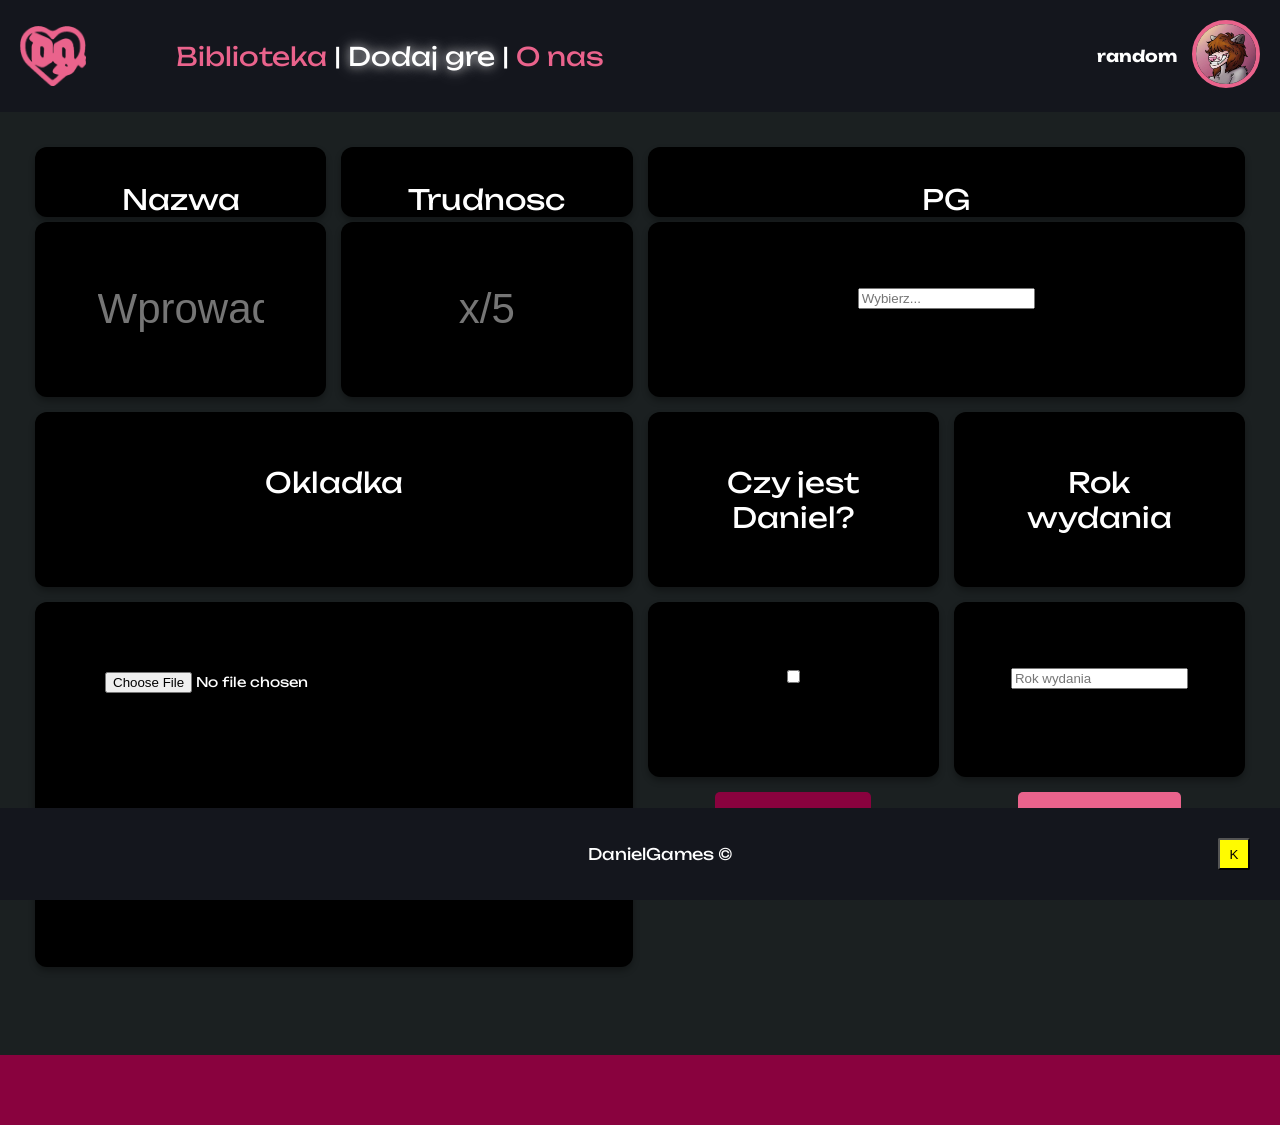
==== commit 2f634f83: "dodanie mobile view dla dodajGre" ====
--- a/dodajGre.html
+++ b/dodajGre.html
@@ -1,67 +1,63 @@
+<!--generalnie to nie wiem co tu sie dzialo ale przyciski sie generowaly poza menu??? - k -->
+<!--do zrobienia formularz w jsie-->
+<!--teorytycznie to to nie musi byc funkcjonalne ale zeby cos tam wysylalo nie - k-->
+<!--usunalem jeszcze te stare menu ale jakby ktos chcial https://pastebin.com/raw/8u99V3Qn - k -->
 <!DOCTYPE html>
 <html lang="pl">
 <head>
     <meta charset="UTF-8">
     <meta name="viewport" content="width=device-width, initial-scale=1.0">
-    <title>DanielGames – Dodaj grę</title>
-
+    <meta http-equiv="X-UA-Compatible" content="ie=edge">
+    <title>DanielGames</title>
     <link rel="stylesheet" href="src/css/style.css"/>
     <link rel="icon" href="src/img/logo.png"/>
-    <script src="src/java/dodajGre.js" defer></script>
+    <script src="src/java/dodajGre.js"></script>
 </head>
-
 <body>
-
-<header class="header">
-    <div class="header-left">
-        <a href="index.html" class="logo-container" aria-label="Strona główna">
-            <img src="src/img/logo.png" alt="Logo DanielGames" class="logo-normal"/>
-            <img src="src/img/logo1.png" alt="" class="logo-on-hover"/>
-        </a>
+<div class="inny-ekran">
+    <div class="header">
+        <div class="header-left">
+            <div class="logo-container">
+                <a href="index.html">
+                    <img src="src/img/logo.png" alt="logo" class="logo-normal"/>
+                    <img src="src/img/logo1.png" alt="logo hover" class="logo-on-hover"/>
+                </a>
+            </div>
+        </div>
+        <div class="header-center">
+            <a href="index.html" style="color: #ea638c;">Biblioteka</a> |
+            <a href="dodajGre.html" class="active-link">Dodaj gre</a> |
+            <a href="oNas.html" style="color: #ea638c;">O nas</a>
+        </div>
+        <div class="header-right">
+            <div class="name">
+                <h1>random</h1>
+            </div>
+            <div class="avatar">
+                <img src="src/img/avatar.jpg" alt="avatar"/>
+            </div>
+        </div>
     </div>
 
-    <nav class="header-center" aria-label="Nawigacja">
-        <ul class="nav-list">
-            <li><a href="index.html">Biblioteka</a></li>
-            <li><a href="dodajGre.html" class="active-link">Dodaj grę</a></li>
-            <li><a href="oNas.html">O nas</a></li>
-        </ul>
-    </nav>
+    <div class="backdrop">
+        <div class="parent add-game-form">
+            <div class="div1">Nazwa</div>
+            <div class="div2">Trudnosc</div>
+            <div class="div5">
+                <label>
+                    <input type="text" name="title" placeholder="Wprowadź nazwę..." required/>
+                </label>
+            </div>
+            <div class="div6"><input type="text" name="trudnosc" placeholder="x/5" required/></div>
+            <div class="div7">Okladka</div>
+            <div class="div8">
+                <form action="/dodajObrazek" method="post" enctype="multipart/form-data" class="styled-form">
+                    <input type="file" name="image" required/>
 
-    <div class="header-right">
-        <span class="username" style="font-size: 1.5em; font-weight: bold;">random</span>
-
-        <div class="avatar">
-            <img src="src/img/avatar.jpg" alt="Avatar użytkownika"/>
-        </div>
-    </div>
-</header>
-
-
-<div class="layout">
-
-    <main class="content">
-
-        <form class="add-form">
-
-            <div class="form-row">
-                <label for="title">Nazwa gry</label>
-                <input type="text" id="title" name="title" placeholder="Wprowadź nazwę..." required>
+                </form>
             </div>
-
-            <div class="form-row">
-                <label for="trudnosc">Trudność</label>
-                <input type="text" id="trudnosc" name="trudnosc" placeholder="x/5" required>
-            </div>
-
-            <div class="form-row">
-                <label for="image">Okładka</label>
-                <input type="file" id="image" name="image" required>
-                <img id="preview" class="cover-preview" alt="Podgląd okładki">
-            </div>
-
-            <div class="form-row">
-                <label for="wiek">PG</label>
+            <div class="div9">PG</div>
+            <div class="div10">
                 <input list="ograniczeniaWiekowe" id="wiek" name="wiek" placeholder="Wybierz..." required>
                 <datalist id="ograniczeniaWiekowe">
                     <option value="Każdy wiek"></option>
@@ -72,54 +68,26 @@
                     <option value="18+"></option>
                 </datalist>
             </div>
-
-            <div class="form-row checkbox-row">
-                <label for="daniel">Czy jest Daniel?</label>
-                <input type="checkbox" id="daniel" name="daniel">
+            <div class="div11"><label for="daniel">Czy jest Daniel?</label></div>
+            <div class="div12"><input type="checkbox" name="daniel" id="daniel" value="daniel"/>
             </div>
-
-            <div class="form-row">
-                <label for="releaseYear">Rok wydania</label>
-                <input type="number" id="releaseYear" name="releaseYear" placeholder="np. 2023" required>
+            <div class="div13"><label for="releaseYear">Rok wydania</label></div>
+            <div class="div14"><input type="number" id="releaseYear" name="releaseYear" placeholder="Rok wydania"
+                                      required/>
             </div>
-
-            <div class="form-buttons">
+            <div class="div15">
                 <button type="reset" class="buttonDark">Anuluj</button>
+            </div>
+            <div class="div16">
                 <button type="submit" class="buttonBright">Zapisz</button>
             </div>
-
-        </form>
-
-    </main>
-
+        </div>
+    </div>
 </div>
-
-<footer class="footer">
+<div class="footer">
     <p>DanielGames ©</p>
-    <button class="accessibility" aria-label="Tryb dostępności">K</button>
-</footer>
-
+    <button class="accessibility">K</button>
+</div>
 <script src="src/java/przyciskDostepu.js"></script>
-
-<script>
-document.getElementById("image").addEventListener("change", function () {
-    const file = this.files[0];
-    const preview = document.getElementById("preview");
-
-    if (!file) {
-        preview.style.display = "none";
-        preview.src = "";
-        return;
-    }
-
-    const reader = new FileReader();
-    reader.onload = function (e) {
-        preview.src = e.target.result;
-        preview.style.display = "block";
-    };
-    reader.readAsDataURL(file);
-});
-</script>
-
 </body>
-</html>+</html>
--- a/src/css/style.css
+++ b/src/css/style.css
@@ -2,68 +2,44 @@
 @import url("https://fonts.googleapis.com/css2?family=Creepster:wght@400;700&display=swap");
 @import url("https://fonts.googleapis.com/css2?family=Chivo:wght@400;700&display=swap");
 
-*, *::before, *::after {
-    box-sizing: border-box;
-}
-
-h1, h2, h3, p, ul, figure {
-    margin: 0;
-    padding: 0;
-}
-
 body {
-    margin: 0;
-    overflow-y: scroll;
     font-family: "Unbounded", sans-serif;
     background-color: #89023E;
     color: #fff;
     text-align: center;
     min-height: 100vh;
+    margin: 0;
     padding-bottom: 70px;
 }
 
-.layout {
-    max-width: 1600px;
+.inny-ekran {
     margin: 0 auto;
+    max-width: 1800px;
     width: 100%;
-    padding-top: 30px;
 }
 
 .header {
-    height: 100px !important;
-    min-height: 100px;
-    max-height: 100px;
-    width: 100%;
+    background-color: #14161D;
+    color: #fff;
+    padding: 20px;
     display: flex;
     justify-content: space-between;
     align-items: center;
-    padding: 0 40px;
-    background-color: #14161D;
-    position: relative;
-    z-index: 100;
-}
+    gap: 20px;
+}
+
+.header-left, .header-right {
+    display: flex;
+    align-items: center;
+    gap: 15px;
+}
+
 
 .header-center {
-    position: absolute;
-    left: 50%;
-    top: 50%;
-    transform: translate(-50%, -50%);
-    display: flex;
-    align-items: center;
-    justify-content: center;
-}
-
-.header-left {
-    display: flex;
-    align-items: center;
-    justify-content: flex-start;
-}
-
-.header-right {
-    display: flex;
-    align-items: center;
-    justify-content: flex-end;
-    gap: 15px;
+    flex: 1;
+    text-align: left;
+    padding-left: 70px;
+    font-size: 1.6rem;
 }
 
 .header-center a {
@@ -75,213 +51,519 @@
     color: #fff !important;
 }
 
+.name h1 {
+    margin: 0;
+    font-size: 16px;
+}
+
+.avatar img {
+    width: 60px;
+    height: 60px;
+    border-radius: 50%;
+    border: 4px solid #ea638c;
+    object-fit: cover;
+}
+
+.backdrop {
+    background-color: #1B2021;
+    margin: 0 auto;
+    max-width: 1800px;
+    padding: 35px 35px 88px;
+    min-height: calc(100vh - 200px);
+    font-size: 1.75em;
+}
+
+body.dostepnosc {
+    background-color: #FF0071;
+}
+
+body.dostepnosc .header-center a:not(.active-link) {
+    color: #FF004D !important; /*generalnie to tutaj jest important bo kolor jest zapisany w htmlu i nie chce mi sie tego zmieniac wiec whtvr*/
+}
+
+body.dostepnosc .header-center a:not(.active-link):hover {
+    color: #fff !important; /*generalnie to tutaj jest important bo kolor jest zapisany w htmlu i nie chce mi sie tego zmieniac wiec whtvr*/
+}
+
+body.dostepnosc .avatar img {
+    border: 4px solid #FF004D;
+}
+
+body.dostepnosc .rating-pink { background-color: #FF0071; }
+body.dostepnosc .rating-red { background-color: #FF1A44; }
+body.dostepnosc .pg-orange { background-color: #D16200; }
+body.dostepnosc  .pg-red { background-color: #EB0000; }
+
+body.dostepnosc .review-btn {
+    background-color: #FF0071;
+}
+
+body.dostepnosc .review-btn:hover {
+    background-color: #FF004D;
+}
+
+body.dostepnosc .accessibility {
+    background-color: #FF0071;
+}
+
+body.dostepnosc .buttonBright {
+    background-color: #FF007F;
+}
+
+body.dostepnosc .buttonDark {
+    background-color: #878787;
+}
+
+@media screen and (min-width: 1600px) {
+    .inny-ekran, .backdrop {
+        max-width: 2000px;
+    }
+    .header-center {
+        font-size: 1.7rem;
+        padding-left: 80px;
+    }
+    .game-cover {
+        width: 280px;
+        height: 140px;
+    }
+}
+
+@media screen and (min-width: 2000px) {
+    .inny-ekran, .backdrop {
+        max-width: 2200px;
+    }
+    .game-cover {
+        width: 320px;
+        height: 160px;
+    }
+    .parent {
+        grid-template-columns: repeat(5, 1fr);
+    }
+}
+
+.menu {
+    display: flex;
+    justify-content: space-evenly;
+    align-items: flex-start;
+    flex-wrap: wrap;
+    gap: 40px;
+}
+
+.footer {
+    text-align: center;
+    padding: 20px;
+    background-color: #14161D;
+    color: #fff;
+    position: fixed;
+    bottom: 0;
+    left: 0; /*footer nagle zaczal uciekac do prawej strony*/
+    width: 100%;
+    z-index: 1000;
+}
+
+.styled-form {
+    display: flex;
+    flex-direction: column;
+    gap: 26px;
+    width: 100%;
+    max-width: 525px;
+    margin: 0 auto;
+}
+
+.styled-form input, .styled-form button {
+    padding: 17.5px;
+    border-radius: 5px;
+    border: none;
+    font-family: inherit;
+}
+
+.styled-form button {
+    background-color: #ea638c;
+    color: white;
+    font-weight: bold;
+    cursor: pointer;
+    transition: 0.3s;
+}
+
+.styled-form button:hover {
+    background-color: #d14971;
+}
+
+.checkbox-group {
+    display: flex;
+    align-items: center;
+    justify-content: center;
+    gap: 10px;
+}
+
+.active-link {
+    color: #fff;
+    text-decoration: none;
+    text-shadow: 0 0 10px rgba(255, 255, 255, 0.7),
+    0 0 20px rgba(255, 255, 255, 0.4);
+}
+
+.sort-bar {
+    background-color: #000000;
+    border-radius: 12px;
+    padding: 26px 53px;
+    display: flex;
+    justify-content: space-between;
+    align-items: center;
+    font-size: 24.5px;
+    margin-bottom: 7px;
+    box-shadow: 0 4px 6px rgba(0, 0, 0, 0.3);
+}
+
+.sort-right, .game-stats {
+    display: grid;
+    grid-template-columns: 245px 192.5px 157.5px 175px 262.5px;
+    gap: 26px;
+    align-items: center;
+    justify-items: center;
+}
+
+.sort-item {
+    cursor: pointer;
+    transition: color 0.3s ease;
+    user-select: none;
+}
+
+.sort-item:hover {
+    color: #ea638c;
+}
+
 .logo-container {
-    width: 160px;
+    position: relative;
     height: 60px;
-    position: relative;
-    display: flex;
-    align-items: center;
-    flex-shrink: 0;
+    display: block;
+    overflow: hidden;
 }
 
 .logo-container img {
     max-height: 60px;
     width: auto;
     object-fit: contain;
-    transition: opacity .4s;
-    margin-right: 10px;
-}
-
-.logo-normal { opacity: 1; }
-.logo-on-hover { opacity: 0; position: absolute; top: 0; left: 0; }
-
-.logo-container:hover .logo-normal { opacity: 0; }
-.logo-container:hover .logo-on-hover { opacity: 1; }
-
-.nav-list {
-    display: flex;
-    gap: 25px;
-    list-style: none;
-}
-
-.nav-list a {
-    text-decoration: none;
-    color: #ea638c;
-    transition: .3s;
-    font-size: 1.3rem;
-}
-
-.nav-list a:hover {
-    color: #fff;
-}
-
-.active-link {
-    color: #fff;
-    text-shadow: 0 0 10px rgba(255,255,255,.7),
-                 0 0 20px rgba(255,255,255,.4);
-}
-
-.username {
-    font-size: 1.5em;
-    font-weight: bold;
-    line-height: 1;
-}
-
-.avatar {
-    width: 60px;
-    height: 60px;
-    flex-shrink: 0;
-}
-
-.avatar img {
-    width: 60px;
-    height: 60px;
-    object-fit: cover;
-    border-radius: 50%;
-    border: 4px solid #ea638c;
-}
-
-.sort-bar {
-    background-color: #000;
-    border-radius: 12px;
-    padding: 25px;
-    margin: 0 auto 20px;
-    display: flex;
-    flex-wrap: wrap;
-    gap: 20px;
-    align-items: center;
-    max-width: 1400px;
-    width: 100%;
-    box-shadow: 0 4px 6px rgba(0,0,0,.3);
-}
-
-.sort-item {
-    background-color: #000;
-    color: #fff;
-    font-size: 1.4rem;
-    padding: 12px 22px;
-    border-radius: 10px;
-    border: 2px solid #333;
-    cursor: pointer;
-    text-align: center;
-    transition: .3s;
-    user-select: none;
-}
-
-.sort-item:hover {
-    background-color: #ea638c;
-    color: #fff;
-}
-
-.sort-right {
-    display: grid;
-    grid-template-columns: repeat(auto-fit, minmax(150px, 1fr));
-    gap: 15px;
-    flex: 1;
-}
-
-.content {
-    max-width: 1400px;
-    margin: 0 auto;
+    transition: opacity 0.6s ease-in-out;
+}
+
+.logo-normal {
+    position: relative;
+    opacity: 1;
+    z-index: 1;
+}
+
+.logo-on-hover {
+    position: absolute;
+    top: 0;
+    left: 0;
+    opacity: 0;
+    z-index: 2;
+}
+
+.logo-container:hover .logo-normal {
+    opacity: 0;
+}
+
+.logo-container:hover .logo-on-hover {
+    opacity: 1;
 }
 
 .game-card {
-    background-color: #1B2021;
-    border-radius: 12px;
-    padding: 35px 35px 88px;
-    margin: 0 auto 20px;
-    max-width: 1800px;
-    min-height: calc(100vh - 200px);
-    font-size: 1.75em;
+    background-color: #000000;
+    border-radius: 12px;
+    padding: 26px 53px 70px 53px;
+    margin-bottom: 7px;
     position: relative;
-    box-shadow: 0 4px 6px rgba(0,0,0,.3);
+    box-shadow: 0 4px 6px rgba(0, 0, 0, 0.3);
 }
 
 .game-title {
     text-align: left;
-    margin: 0 0 20px;
-    font-size: 32px;
+    margin: 0 0 18px 0;
+    font-size: 31.5px;
+    font-weight: 400;
 }
 
 .game-content {
     display: flex;
-    gap: 20px;
-    align-items: center;
-    flex-wrap: wrap;
+    justify-content: space-between;
+    align-items: center;
 }
 
 .game-cover {
-    width: 320px;
-    height: 160px;
+    width: 420px;
+    height: 210px;
     border-radius: 8px;
     object-fit: cover;
 }
 
-.game-stats {
-    display: grid;
-    grid-template-columns: repeat(auto-fit, minmax(110px, 1fr));
-    gap: 15px;
-    flex: 1;
-}
-
 .stat-item {
     display: flex;
     justify-content: center;
     align-items: center;
-}
-
-.stars { font-size: 28px; }
+    width: 100%;
+}
+
+.sort-right .sort-item {
+    text-align: center;
+    width: 100%;
+}
+
+.stars {
+    font-size: 35px;
+    letter-spacing: 2px;
+    width: 210px;
+}
+
 .circle {
-    width: 80px;
-    height: 80px;
+    width: 105px;
+    height: 105px;
     border-radius: 50%;
-    font-size: 28px;
-    display: flex;
-    justify-content: center;
-    align-items: center;
+    font-size: 38.5px;
 }
 
 .rating-pink { background-color: #89023E; }
 .rating-red { background-color: #7a0016; }
 .pg-orange { background-color: #B45400; }
 .pg-red { background-color: #A00000; }
-.checkbox { font-size: 40px; }
-.year { font-size: 30px; }
+
+.checkbox {
+    font-size: 52.5px;
+}
+
+.year {
+    font-size: 42px;
+}
 
 .review-btn {
     position: absolute;
-    bottom: 20px;
-    right: 30px;
+    bottom: 26px;
+    right: 53px;
     background-color: #89023E;
-    color: #fff;
+    color: white;
     border: none;
-    padding: 10px 25px;
+    padding: 10.5px 28px;
     border-radius: 20px;
     cursor: pointer;
-    transition: .3s;
-}
-
-.review-btn:hover { background-color: #ea638c; }
-
-.footer {
-    height: 50px !important;
-    min-height: 50px;
-    max-height: 50px;
-    background-color: #14161D;
-    display: flex;
-    justify-content: center;
-    align-items: center;
-    position: fixed;
-    bottom: 0;
-    left: 0;
-    right: 0;
-    z-index: 1000;
-}
-
-.footer .accessibility {
+    font-family: inherit;
+    font-size: 21px;
+    transition: 0.3s;
+}
+
+.review-btn:hover {
+    background-color: #ea638c;
+}
+
+.parent {
+    display: grid;
+    grid-template-columns: repeat(4, 1fr);
+    grid-template-rows: 60px 1fr 1fr 1fr 1fr;
+    gap: 15px;
+}
+
+.add-game-form > * {
+    box-sizing: border-box;
+    min-width: 0;
+    overflow-wrap: anywhere;
+}
+
+.add-game-form input:not([type="checkbox"]) {
+    box-sizing: border-box;
+    max-width: 100%;
+}
+
+.div1 {
+     background-color: #000000;
+     border-radius: 12px;
+     padding: 35px;
+     box-shadow: 0 4px 6px rgba(0, 0, 0, 0.3);
+     align-items: center;
+     justify-items: center;
+ }
+
+ .div2 {
+     background-color: #000000;
+     border-radius: 12px;
+     padding: 35px;
+     box-shadow: 0 4px 6px rgba(0, 0, 0, 0.3);
+     align-items: center;
+     justify-items: center;
+ }
+
+.div5 {
+    grid-column-start: 1;
+    grid-row-start: 2;
+
+    background-color: #000000;
+    border-radius: 12px;
+    padding: 52.5px;
+    box-shadow: 0 4px 6px rgba(0, 0, 0, 0.3);
+    align-items: center;
+    justify-items: center;
+}
+
+.div5 input, .div6 input {
+    text-align: center;
+    border: none;
+    outline: none;
+    background: none;
+    color: #fff;
+    font-size: 42px;
+    padding: 10px;
+}
+
+.div6 {
+    grid-column-start: 2;
+    grid-row-start: 2;
+
+    background-color: #000000;
+    border-radius: 12px;
+    padding: 52.5px;
+    box-shadow: 0 4px 6px rgba(0, 0, 0, 0.3);
+    align-items: center;
+    justify-items: center;
+}
+
+.div7 {
+    grid-column: span 2 / span 2;
+    grid-column-start: 1;
+    grid-row-start: 3;
+
+    background-color: #000000;
+    border-radius: 12px;
+    padding: 52.5px;
+    box-shadow: 0 4px 6px rgba(0, 0, 0, 0.3);
+    align-items: center;
+    justify-items: center;
+}
+
+.div8 {
+    grid-column: span 2 / span 2;
+    grid-row: span 2 / span 2;
+    grid-column-start: 1;
+    grid-row-start: 4;
+
+    background-color: #000000;
+    border-radius: 12px;
+    padding: 52.5px;
+    box-shadow: 0 4px 6px rgba(0, 0, 0, 0.3);
+    align-items: center;
+    justify-items: center;
+}
+
+.div9 {
+    grid-column: span 2 / span 2;
+    grid-column-start: 3;
+    grid-row-start: 1;
+
+    background-color: #000000;
+    border-radius: 12px;
+    padding: 35px;
+    box-shadow: 0 4px 6px rgba(0, 0, 0, 0.3);
+    align-items: center;
+    justify-items: center;
+}
+
+.div10 {
+    grid-column: span 2 / span 2;
+    grid-column-start: 3;
+    grid-row-start: 2;
+
+    background-color: #000000;
+    border-radius: 12px;
+    padding: 52.5px;
+    box-shadow: 0 4px 6px rgba(0, 0, 0, 0.3);
+    align-items: center;
+    justify-items: center;
+}
+
+.div11 {
+    grid-column-start: 3;
+    grid-row-start: 3;
+
+    background-color: #000000;
+    border-radius: 12px;
+    padding: 52.5px;
+    box-shadow: 0 4px 6px rgba(0, 0, 0, 0.3);
+    align-items: center;
+    justify-items: center;
+}
+
+.div12 {
+    grid-column-start: 3;
+    grid-row-start: 4;
+
+    background-color: #000000;
+    border-radius: 12px;
+    padding: 52.5px;
+    box-shadow: 0 4px 6px rgba(0, 0, 0, 0.3);
+    align-items: center;
+    justify-items: center;
+}
+
+.div13 {
+    grid-column-start: 4;
+    grid-row-start: 3;
+
+    background-color: #000000;
+    border-radius: 12px;
+    padding: 52.5px;
+    box-shadow: 0 4px 6px rgba(0, 0, 0, 0.3);
+    align-items: center;
+    justify-items: center;
+}
+
+.div14 {
+    grid-column-start: 4;
+    grid-row-start: 4;
+
+    background-color: #000000;
+    border-radius: 12px;
+    padding: 52.5px;
+    box-shadow: 0 4px 6px rgba(0, 0, 0, 0.3);
+    align-items: center;
+    justify-items: center;
+}
+
+.div15 {
+    grid-column-start: 3;
+    grid-row-start: 5;
+}
+
+.div16 {
+    grid-column-start: 4;
+    grid-row-start: 5;
+}
+
+.buttonBright {
+    padding: 17.5px;
+    border-radius: 5px;
+    border: none;
+    font-family: inherit;
+    background-color: #ea638c;
+    color: white;
+    font-weight: bold;
+    cursor: pointer;
+    font-size: 1.1em;
+}
+
+.buttonDark {
+    padding: 17.5px;
+    border-radius: 5px;
+    border: none;
+    font-family: inherit;
+    background-color: #89023E;
+    color: white;
+    font-weight: bold;
+    cursor: pointer;
+    font-size: 1.1em;
+}
+
+.accessibility {
     position: absolute;
-    right: 10px;
-    bottom: 9px;
+    right: 70px;
+    top: 30px; /*to do zmiany bo u mnie wyglada git nie wiem jak gdzie indziej*/
     background-color: #FFFB00;
     color: black;
     width: 32px;
@@ -290,159 +572,207 @@
     justify-content: center;
     align-items: center;
     border-radius: 2px;
-    border: none;
-    cursor: pointer;
-}
-
-body.dostepnosc { background-color: #FF0071; }
-body.dostepnosc .header-center a:not(.active-link) { color: #FF004D !important; }
-body.dostepnosc .header-center a:not(.active-link):hover { color: #fff !important; }
-body.dostepnosc .avatar img { border: 4px solid #FF004D; }
-body.dostepnosc .rating-pink { background-color: #FF0071; }
-body.dostepnosc .rating-red { background-color: #FF1A44; }
-body.dostepnosc .pg-orange { background-color: #D16200; }
-body.dostepnosc .pg-red { background-color: #EB0000; }
-body.dostepnosc .review-btn { background-color: #FF0071; }
-body.dostepnosc .review-btn:hover { background-color: #FF004D; }
-body.dostepnosc .accessibility { background-color: #FF0071; }
-body.dostepnosc .buttonBright { background-color: #FF007F; }
-body.dostepnosc .buttonDark { background-color: #878787; }
-body.dostepnosc .form-buttons button { background-color: #FF0071; }
-body.dostepnosc .form-buttons button:hover { background-color: #FF004D; }
-
-.add-form {
-    max-width: 900px;
-    width: 100%;
-    margin: 0 auto;
-    display: flex;
-    flex-direction: column;
-    gap: 25px;
-    background-color: #000;
-    padding: 50px;
-    border-radius: 12px;
-    box-shadow: 0 4px 6px rgba(0,0,0,.3);
-}
-
-.cover-preview {
-    width: 100%;
-    max-height: 450px;
-    object-fit: contain;
-    border-radius: 12px;
-    margin-top: 15px;
-    display: none;
-    background-color: #14161D;
-    padding: 10px;
-}
-
-.form-row {
-    display: flex;
-    flex-direction: column;
-    text-align: left;
-    gap: 8px;
-}
-
-.form-row label { font-size: 1.2rem; }
-.form-row input {
-    padding: 12px;
-    border-radius: 6px;
-    border: none;
-    font-size: 1.1rem;
-    background-color: #1B2021;
-    color: #fff;
-}
-
-.checkbox-row {
-    flex-direction: row;
-    align-items: center;
-    gap: 15px;
-}
-
-.form-buttons {
-    display: flex;
-    gap: 20px;
-    margin-top: 20px;
-}
-
-.form-buttons button {
-    width: 100%;
-    padding: 15px;
-    border-radius: 8px;
-    border: none;
-    font-size: 1.2rem;
-    font-family: inherit;
-    cursor: pointer;
-    transition: .3s;
-    color: #fff;
-    background-color: #000;
-}
-
-.form-buttons button:hover { background-color: #ea638c; }
-
-.about {
-    max-width: 1100px;
-    margin: 0 auto 120px;
-    padding: 0 20px;
-    text-align: center;
-}
-
-.about-hero { margin-bottom: 50px; }
-.about-title {
-    font-size: 42px;
-    margin-bottom: 15px;
-}
-
-.about-subtitle {
-    font-size: 22px;
-    opacity: 0.9;
-    line-height: 1.5;
-}
-
-.about-content {
-    display: flex;
-    flex-direction: column;
-    gap: 35px;
-}
-
-.about-block {
-    background-color: #000;
-    padding: 35px 40px;
-    border-radius: 12px;
-    box-shadow: 0 4px 6px rgba(0,0,0,0.3);
-    text-align: left;
-    line-height: 1.6;
-}
-
-.about-heading {
-    font-size: 28px;
-    margin-bottom: 12px;
-}
-
-@media (max-width: 900px) {
+}
+
+.toast {
+    position: fixed;
+    bottom: 90px;
+    left: 50%;
+    transform: translateX(-50%) translateY(20px);
+    background-color: #ea638c;
+    color: white;
+    padding: 15px 30px;
+    font-size: 16px;
+    z-index: 9999;
+    opacity: 0;
+    pointer-events: none;
+    transition: opacity 0.3s;
+}
+
+.toast.show {
+    opacity: 1;
+    transform: translateX(-50%) translateY(0);
+}
+
+body.dostepnosc .toast {
+    background-color: #FF0071;
+}
+
+@media screen and (max-width: 768px) {
     .header {
-        height: auto;
+        flex-direction: column;
+        gap: 10px;
+    }
+
+    .header-center {
+        padding-left: 0;
+        text-align: center;
+        font-size: 1.1rem;
+        line-height: 1.6;
+    }
+
+    .header-right {
+        justify-content: center;
+    }
+
+    .backdrop {
+        box-sizing: border-box;
+        margin: 0 auto;
+        max-width: 1400px;
+        width: calc(100% - 24px);
+        padding: 16px 12px 64px;
+        min-height: calc(100vh - 200px);
+        font-size: 1em;
+    }
+
+    .menu {
+        flex-direction: column;
+        gap: 30px;
+    }
+
+    .sort-bar {
+        flex-direction: column;
+        gap: 15px;
+        padding: 15px 30px;
+        font-size: 14px;
+        margin-bottom: 4px;
+    }
+
+    .sort-right, .game-stats {
+        grid-template-columns: repeat(2, 1fr);
+        gap: 15px;
+    }
+
+    .game-content {
         display: flex;
         flex-direction: column;
-        padding: 20px;
+        justify-content: space-between;
+        align-items: center;
+    }
+
+    .game-card {
+        padding: 15px 30px 40px 30px;
+        margin-bottom: 4px;
+    }
+
+    .game-title {
+        font-size: 18px;
+        margin: 0 0 10px 0;
+    }
+
+    .game-cover {
+        width: 240px;
+        height: 120px;
+    }
+
+    .stars {
+        font-size: 20px;
+        width: 120px;
+    }
+
+    .circle {
+        width: 60px;
+        height: 60px;
+        font-size: 22px;
+    }
+
+    .checkbox {
+        font-size: 30px;
+    }
+
+    .year {
+        font-size: 24px;
+    }
+
+    .review-btn {
+        bottom: 15px;
+        right: 30px;
+        padding: 6px 16px;
+        font-size: 12px;
+    }
+
+    .styled-form {
         gap: 15px;
-    }
-    
-    .header-right {
+        max-width: 300px;
+    }
+
+    .styled-form input, .styled-form button {
+        padding: 10px;
+    }
+
+    .buttonBright, .buttonDark {
+        padding: 10px;
+        font-size: 1em;
+        width: 100%;
+    }
+
+    .add-game-form {
+        grid-template-columns: 1fr;
+        grid-template-rows: none;
+        gap: 10px;
+    }
+
+    .add-game-form > * {
+        grid-column: 1 / -1;
+        grid-row: auto;
+        display: flex;
         justify-content: center;
-    }
-
-    .game-content { flex-direction: column; }
-    .game-cover { width: 100%; height: auto; }
-    .review-btn { position: static; margin-top: 20px; }
-}
-
-@media (max-width: 700px) {
-    .about { max-width: 95%; padding: 0 10px; }
-    .about-block { padding: 25px; }
-    .about-title { font-size: 32px; }
-    .about-heading { font-size: 24px; }
-}
-
-@media (max-width: 600px) {
-    .nav-list { flex-direction: column; gap: 10px; }
-    .stars, .year { font-size: 22px; }
-}+        align-items: center;
+        min-height: 58px;
+    }
+
+    .add-game-form .div1 { order: 1; }
+    .add-game-form .div5 { order: 2; }
+    .add-game-form .div2 { order: 3; }
+    .add-game-form .div6 { order: 4; }
+    .add-game-form .div7 { order: 5; }
+    .add-game-form .div8 { order: 6; }
+    .add-game-form .div9 { order: 7; }
+    .add-game-form .div10 { order: 8; }
+    .add-game-form .div11 { order: 9; }
+    .add-game-form .div12 { order: 10; }
+    .add-game-form .div13 { order: 11; }
+    .add-game-form .div14 { order: 12; }
+    .add-game-form .div15 { order: 13; }
+    .add-game-form .div16 { order: 14; }
+
+    .div1, .div2, .div9 {
+        padding: 14px;
+    }
+
+    .div5, .div6, .div7, .div8, .div10, .div11, .div12, .div13, .div14 {
+        padding: 16px;
+    }
+
+    .add-game-form input:not([type="checkbox"]) {
+        width: 100%;
+        font-size: 16px;
+        padding: 10px;
+    }
+
+    .add-game-form label,
+    .add-game-form .styled-form {
+        width: 100%;
+    }
+
+    .add-game-form .div5 input,
+    .add-game-form .div6 input,
+    .add-game-form .div10 input,
+    .add-game-form .div14 input {
+        border: none;
+        border-radius: 5px;
+        outline: none;
+        text-align: center;
+    }
+
+    .add-game-form input[type="file"] {
+        overflow: hidden;
+    }
+
+    .add-game-form input[type="checkbox"] {
+        width: 34px;
+        height: 34px;
+        accent-color: #ea638c;
+    }
+
+}
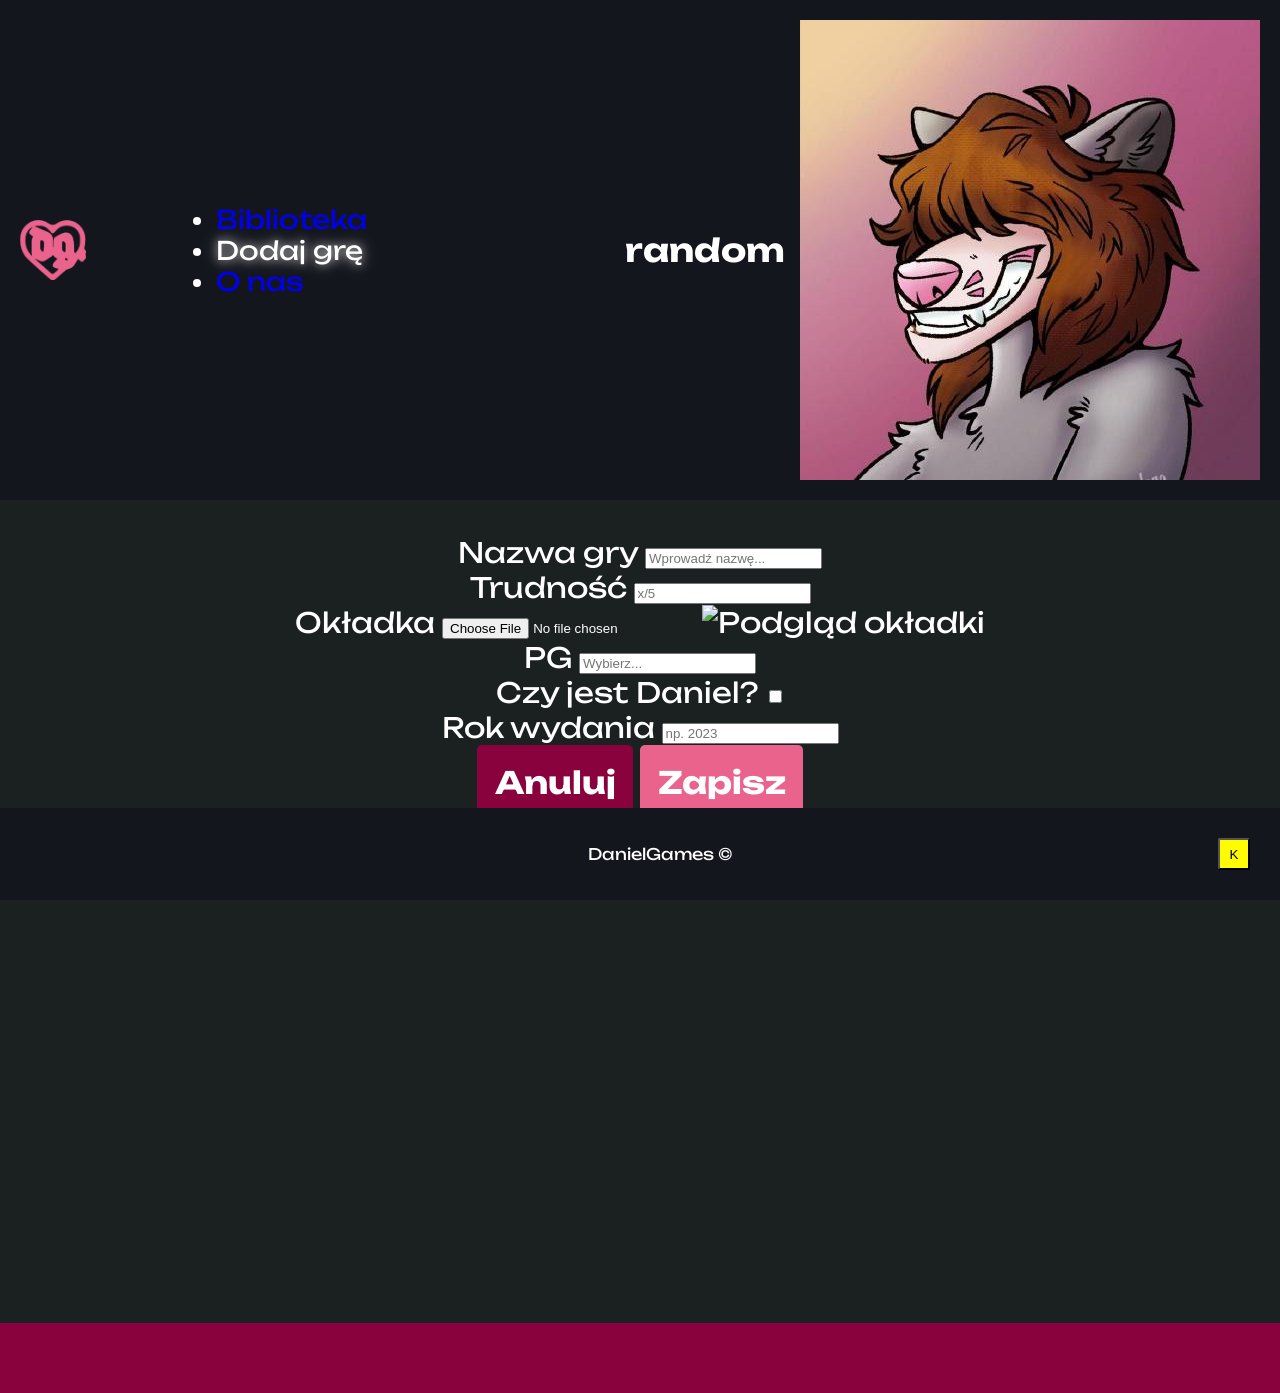
==== commit eb60b53c: "seeing games and adding them works" ====
--- a/dodajGre.html
+++ b/dodajGre.html
@@ -1,63 +1,63 @@
-<!--generalnie to nie wiem co tu sie dzialo ale przyciski sie generowaly poza menu??? - k -->
-<!--do zrobienia formularz w jsie-->
-<!--teorytycznie to to nie musi byc funkcjonalne ale zeby cos tam wysylalo nie - k-->
-<!--usunalem jeszcze te stare menu ale jakby ktos chcial https://pastebin.com/raw/8u99V3Qn - k -->
 <!DOCTYPE html>
 <html lang="pl">
 <head>
     <meta charset="UTF-8">
     <meta name="viewport" content="width=device-width, initial-scale=1.0">
-    <meta http-equiv="X-UA-Compatible" content="ie=edge">
-    <title>DanielGames</title>
+    <title>DanielGames – Dodaj grę</title>
+
     <link rel="stylesheet" href="src/css/style.css"/>
     <link rel="icon" href="src/img/logo.png"/>
-    <script src="src/java/dodajGre.js"></script>
+    <script src="src/java/dodajGre.js" defer></script>
 </head>
+
 <body>
-<div class="inny-ekran">
-    <div class="header">
+
+<div class="layout">
+
+    <header class="header">
         <div class="header-left">
-            <div class="logo-container">
-                <a href="index.html">
-                    <img src="src/img/logo.png" alt="logo" class="logo-normal"/>
-                    <img src="src/img/logo1.png" alt="logo hover" class="logo-on-hover"/>
-                </a>
+            <a href="index.html" class="logo-container" aria-label="Strona główna">
+                <img src="src/img/logo.png" alt="Logo DanielGames" class="logo-normal"/>
+                <img src="src/img/logo1.png" alt="" class="logo-on-hover"/>
+            </a>
+        </div>
+
+        <nav class="header-center" aria-label="Nawigacja">
+            <ul class="nav-list">
+                <li><a href="index.html">Biblioteka</a></li>
+                <li><a href="dodajGre.html" class="active-link">Dodaj grę</a></li>
+                <li><a href="oNas.html">O nas</a></li>
+            </ul>
+        </nav>
+
+        <div class="header-right">
+            <h1 class="username">random</h1>
+            <img src="src/img/avatar.jpg" alt="Avatar użytkownika" class="avatar"/>
+        </div>
+    </header>
+
+    <main class="backdrop">
+
+        <form class="add-form">
+
+            <div class="form-row">
+                <label for="title">Nazwa gry</label>
+                <input type="text" id="title" name="title" placeholder="Wprowadź nazwę..." required>
             </div>
-        </div>
-        <div class="header-center">
-            <a href="index.html" style="color: #ea638c;">Biblioteka</a> |
-            <a href="dodajGre.html" class="active-link">Dodaj gre</a> |
-            <a href="oNas.html" style="color: #ea638c;">O nas</a>
-        </div>
-        <div class="header-right">
-            <div class="name">
-                <h1>random</h1>
+
+            <div class="form-row">
+                <label for="trudnosc">Trudność</label>
+                <input type="text" id="trudnosc" name="trudnosc" placeholder="x/5" required>
             </div>
-            <div class="avatar">
-                <img src="src/img/avatar.jpg" alt="avatar"/>
+
+            <div class="form-row">
+                <label for="image">Okładka</label>
+                <input type="file" id="image" name="image" required>
+                <img id="preview" class="cover-preview" alt="Podgląd okładki">
             </div>
-        </div>
-    </div>
 
-    <div class="backdrop">
-        <div class="parent add-game-form">
-            <div class="div1">Nazwa</div>
-            <div class="div2">Trudnosc</div>
-            <div class="div5">
-                <label>
-                    <input type="text" name="title" placeholder="Wprowadź nazwę..." required/>
-                </label>
-            </div>
-            <div class="div6"><input type="text" name="trudnosc" placeholder="x/5" required/></div>
-            <div class="div7">Okladka</div>
-            <div class="div8">
-                <form action="/dodajObrazek" method="post" enctype="multipart/form-data" class="styled-form">
-                    <input type="file" name="image" required/>
-
-                </form>
-            </div>
-            <div class="div9">PG</div>
-            <div class="div10">
+            <div class="form-row">
+                <label for="wiek">PG</label>
                 <input list="ograniczeniaWiekowe" id="wiek" name="wiek" placeholder="Wybierz..." required>
                 <datalist id="ograniczeniaWiekowe">
                     <option value="Każdy wiek"></option>
@@ -68,26 +68,62 @@
                     <option value="18+"></option>
                 </datalist>
             </div>
-            <div class="div11"><label for="daniel">Czy jest Daniel?</label></div>
-            <div class="div12"><input type="checkbox" name="daniel" id="daniel" value="daniel"/>
+
+            <div class="form-row checkbox-row">
+                <label for="daniel">Czy jest Daniel?</label>
+                <input type="checkbox" id="daniel" name="daniel">
             </div>
-            <div class="div13"><label for="releaseYear">Rok wydania</label></div>
-            <div class="div14"><input type="number" id="releaseYear" name="releaseYear" placeholder="Rok wydania"
-                                      required/>
+
+            <div class="form-row">
+                <label for="releaseYear">Rok wydania</label>
+                <input type="number" id="releaseYear" name="releaseYear" placeholder="np. 2023" required>
             </div>
-            <div class="div15">
+
+            <div class="form-buttons">
                 <button type="reset" class="buttonDark">Anuluj</button>
-            </div>
-            <div class="div16">
                 <button type="submit" class="buttonBright">Zapisz</button>
             </div>
-        </div>
-    </div>
+        </form>
+    </main>
 </div>
-<div class="footer">
+
+<footer class="footer">
     <p>DanielGames ©</p>
-    <button class="accessibility">K</button>
-</div>
-<script src="src/java/przyciskDostepu.js"></script>
+    <button class="accessibility" aria-label="Tryb dostępności">K</button>
+</footer>
+
+<script>
+    document.getElementById("image").addEventListener("change", function () {
+        const file = this.files[0];
+        const preview = document.getElementById("preview");
+
+        if (!file) {
+            preview.style.display = "none";
+            preview.src = "";
+            return;
+        }
+
+        const reader = new FileReader();
+        reader.onload = function (e) {
+            preview.src = e.target.result;
+            preview.style.display = "block";
+        };
+        reader.readAsDataURL(file);
+    });
+
+    if (localStorage.getItem('accessibility') === 'enabled') {
+        document.body.classList.add('dostepnosc');
+    }
+
+    document.querySelectorAll('.accessibility').forEach(btn => {
+        btn.addEventListener('click', () => {
+            document.body.classList.toggle('dostepnosc');
+            localStorage.setItem('accessibility',
+                document.body.classList.contains('dostepnosc') ? 'enabled' : 'disabled'
+            );
+        });
+    });
+</script>
+
 </body>
 </html>
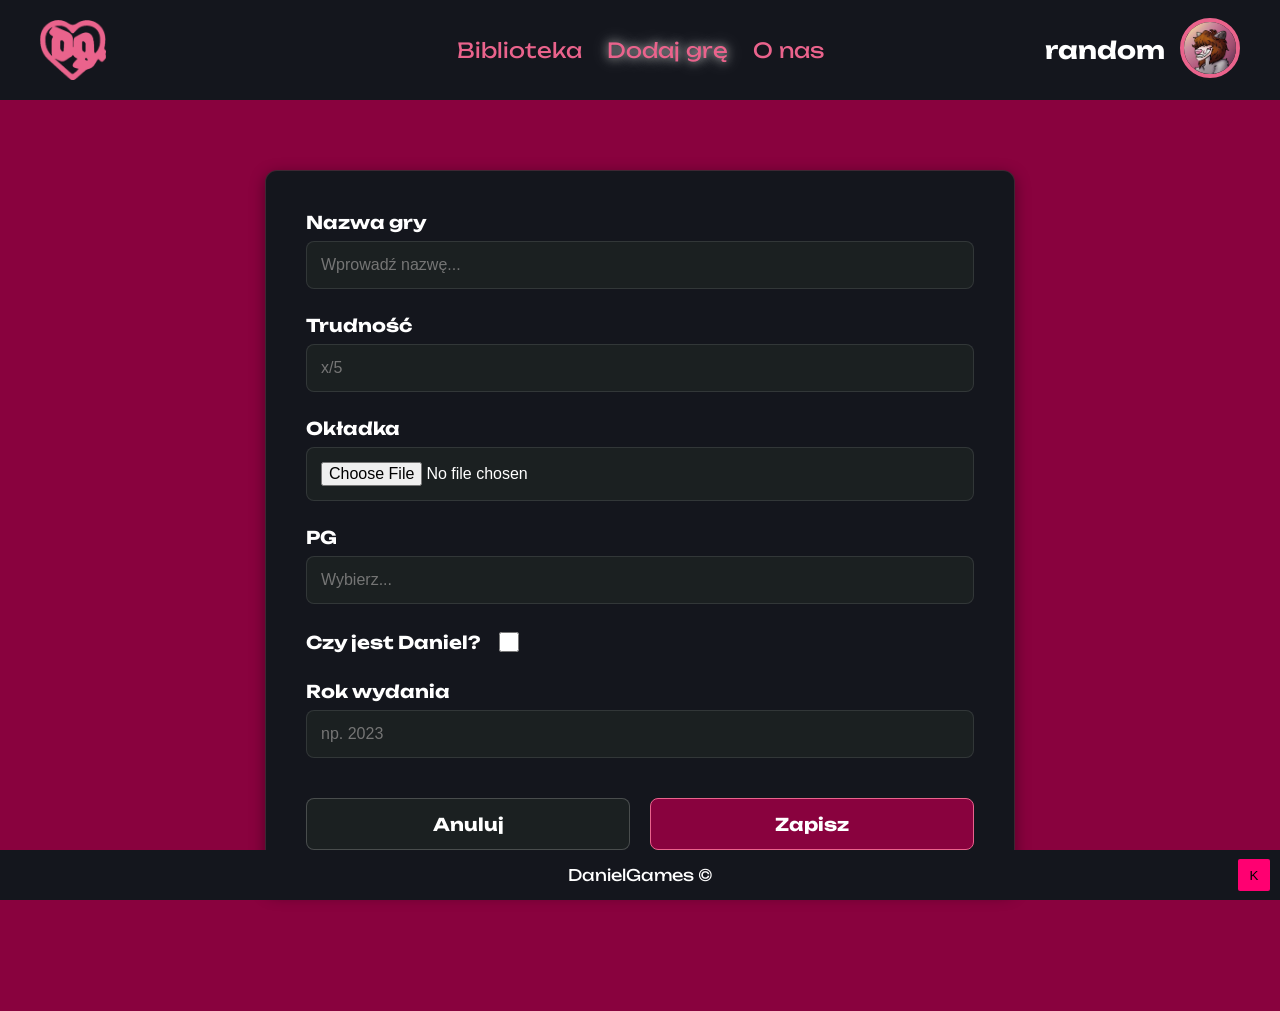
==== commit 3aee80d0: "Kolejne poprawki w css. Zlaczenie kodow." ====
--- a/dodajGre.html
+++ b/dodajGre.html
@@ -12,31 +12,43 @@
 
 <body>
 
+<header class="header">
+
+    <div class="header-left">
+        <a href="index.html" class="logo-container" aria-label="Strona główna">
+            <img src="src/img/logo.png" alt="Logo DanielGames" class="logo-normal"/>
+            <img src="src/img/logo1.png" alt="" class="logo-on-hover"/>
+        </a>
+    </div>
+
+    <button class="hamburger" aria-label="Otwórz menu">≡</button>
+
+    <nav class="header-center" aria-label="Nawigacja">
+        <ul class="nav-list">
+            <li><a href="index.html">Biblioteka</a></li>
+            <li><a href="dodajGre.html" class="active-link">Dodaj grę</a></li>
+            <li><a href="oNas.html">O nas</a></li>
+        </ul>
+    </nav>
+
+    <nav class="mobile-menu" aria-label="Menu mobilne">
+        <a href="index.html">Biblioteka</a>
+        <a href="dodajGre.html" class="active-link">Dodaj grę</a>
+        <a href="oNas.html">O nas</a>
+    </nav>
+
+    <div class="header-right">
+        <span class="username">random</span>
+        <div class="avatar">
+            <img src="src/img/avatar.jpg" alt="Avatar użytkownika"/>
+        </div>
+    </div>
+
+</header>
+
 <div class="layout">
 
-    <header class="header">
-        <div class="header-left">
-            <a href="index.html" class="logo-container" aria-label="Strona główna">
-                <img src="src/img/logo.png" alt="Logo DanielGames" class="logo-normal"/>
-                <img src="src/img/logo1.png" alt="" class="logo-on-hover"/>
-            </a>
-        </div>
-
-        <nav class="header-center" aria-label="Nawigacja">
-            <ul class="nav-list">
-                <li><a href="index.html">Biblioteka</a></li>
-                <li><a href="dodajGre.html" class="active-link">Dodaj grę</a></li>
-                <li><a href="oNas.html">O nas</a></li>
-            </ul>
-        </nav>
-
-        <div class="header-right">
-            <h1 class="username">random</h1>
-            <img src="src/img/avatar.jpg" alt="Avatar użytkownika" class="avatar"/>
-        </div>
-    </header>
-
-    <main class="backdrop">
+    <main class="content">
 
         <form class="add-form">
 
@@ -80,11 +92,14 @@
             </div>
 
             <div class="form-buttons">
-                <button type="reset" class="buttonDark">Anuluj</button>
-                <button type="submit" class="buttonBright">Zapisz</button>
+                <button type="reset">Anuluj</button>
+                <button type="submit">Zapisz</button>
             </div>
+
         </form>
+
     </main>
+
 </div>
 
 <footer class="footer">
@@ -92,38 +107,37 @@
     <button class="accessibility" aria-label="Tryb dostępności">K</button>
 </footer>
 
+<script src="src/java/przyciskDostepu.js"></script>
+
 <script>
-    document.getElementById("image").addEventListener("change", function () {
-        const file = this.files[0];
-        const preview = document.getElementById("preview");
+document.getElementById("image").addEventListener("change", function () {
+    const file = this.files[0];
+    const preview = document.getElementById("preview");
 
-        if (!file) {
-            preview.style.display = "none";
-            preview.src = "";
-            return;
-        }
-
-        const reader = new FileReader();
-        reader.onload = function (e) {
-            preview.src = e.target.result;
-            preview.style.display = "block";
-        };
-        reader.readAsDataURL(file);
-    });
-
-    if (localStorage.getItem('accessibility') === 'enabled') {
-        document.body.classList.add('dostepnosc');
+    if (!file) {
+        preview.style.display = "none";
+        preview.src = "";
+        return;
     }
 
-    document.querySelectorAll('.accessibility').forEach(btn => {
-        btn.addEventListener('click', () => {
-            document.body.classList.toggle('dostepnosc');
-            localStorage.setItem('accessibility',
-                document.body.classList.contains('dostepnosc') ? 'enabled' : 'disabled'
-            );
-        });
-    });
+    const reader = new FileReader();
+    reader.onload = function (e) {
+        preview.src = e.target.result;
+        preview.style.display = "block";
+    };
+    reader.readAsDataURL(file);
+});
+</script>
+
+<script>
+const hamburger = document.querySelector(".hamburger");
+const mobileMenu = document.querySelector(".mobile-menu");
+
+hamburger.addEventListener("click", () => {
+    mobileMenu.classList.toggle("open");
+    hamburger.classList.toggle("open");
+});
 </script>
 
 </body>
-</html>
+</html>
--- a/src/css/style.css
+++ b/src/css/style.css
@@ -2,280 +2,614 @@
 @import url("https://fonts.googleapis.com/css2?family=Creepster:wght@400;700&display=swap");
 @import url("https://fonts.googleapis.com/css2?family=Chivo:wght@400;700&display=swap");
 
+*, *::before, *::after {
+    box-sizing: border-box;
+}
+
+h1, h2, h3, p, ul, figure {
+    margin: 0;
+    padding: 0;
+}
+
+
+
 body {
+    margin: 0;
+    overflow-y: scroll;
     font-family: "Unbounded", sans-serif;
     background-color: #89023E;
     color: #fff;
     text-align: center;
     min-height: 100vh;
-    margin: 0;
-    padding-bottom: 70px;
-}
-
-.inny-ekran {
-    margin: 0 auto;
-    max-width: 1800px;
+    padding-bottom: 80px;
+    box-sizing: border-box;
+}
+
+.header {
+    height: 100px;
+    min-height: 100px;
+    max-height: 100px;
     width: 100%;
-}
-
-.header {
-    background-color: #14161D;
-    color: #fff;
-    padding: 20px;
     display: flex;
     justify-content: space-between;
     align-items: center;
-    gap: 20px;
-}
-
-.header-left, .header-right {
-    display: flex;
-    align-items: center;
-    gap: 15px;
-}
-
-
-.header-center {
-    flex: 1;
-    text-align: left;
-    padding-left: 70px;
-    font-size: 1.6rem;
-}
-
-.header-center a {
-    text-decoration: none;
-    transition: 0.3s;
-}
-
-.header-center a:hover {
-    color: #fff !important;
-}
-
-.name h1 {
-    margin: 0;
-    font-size: 16px;
-}
-
-.avatar img {
-    width: 60px;
+    padding: 0 40px;
+    background-color: #14161D;
+    position: relative;
+    z-index: 100;
+    box-sizing: border-box;
+}
+
+.logo-container {
+    width: 160px;
     height: 60px;
-    border-radius: 50%;
-    border: 4px solid #ea638c;
-    object-fit: cover;
-}
-
-.backdrop {
-    background-color: #1B2021;
-    margin: 0 auto;
-    max-width: 1800px;
-    padding: 35px 35px 88px;
-    min-height: calc(100vh - 200px);
-    font-size: 1.75em;
-}
-
-body.dostepnosc {
-    background-color: #FF0071;
-}
-
-body.dostepnosc .header-center a:not(.active-link) {
-    color: #FF004D !important; /*generalnie to tutaj jest important bo kolor jest zapisany w htmlu i nie chce mi sie tego zmieniac wiec whtvr*/
-}
-
-body.dostepnosc .header-center a:not(.active-link):hover {
-    color: #fff !important; /*generalnie to tutaj jest important bo kolor jest zapisany w htmlu i nie chce mi sie tego zmieniac wiec whtvr*/
-}
-
-body.dostepnosc .avatar img {
-    border: 4px solid #FF004D;
-}
-
-body.dostepnosc .rating-pink { background-color: #FF0071; }
-body.dostepnosc .rating-red { background-color: #FF1A44; }
-body.dostepnosc .pg-orange { background-color: #D16200; }
-body.dostepnosc  .pg-red { background-color: #EB0000; }
-
-body.dostepnosc .review-btn {
-    background-color: #FF0071;
-}
-
-body.dostepnosc .review-btn:hover {
-    background-color: #FF004D;
-}
-
-body.dostepnosc .accessibility {
-    background-color: #FF0071;
-}
-
-body.dostepnosc .buttonBright {
-    background-color: #FF007F;
-}
-
-body.dostepnosc .buttonDark {
-    background-color: #878787;
-}
-
-@media screen and (min-width: 1600px) {
-    .inny-ekran, .backdrop {
-        max-width: 2000px;
-    }
-    .header-center {
-        font-size: 1.7rem;
-        padding-left: 80px;
-    }
-    .game-cover {
-        width: 280px;
-        height: 140px;
-    }
-}
-
-@media screen and (min-width: 2000px) {
-    .inny-ekran, .backdrop {
-        max-width: 2200px;
-    }
-    .game-cover {
-        width: 320px;
-        height: 160px;
-    }
-    .parent {
-        grid-template-columns: repeat(5, 1fr);
-    }
-}
-
-.menu {
-    display: flex;
-    justify-content: space-evenly;
-    align-items: flex-start;
-    flex-wrap: wrap;
-    gap: 40px;
-}
-
-.footer {
-    text-align: center;
-    padding: 20px;
-    background-color: #14161D;
-    color: #fff;
-    position: fixed;
-    bottom: 0;
-    left: 0; /*footer nagle zaczal uciekac do prawej strony*/
-    width: 100%;
-    z-index: 1000;
-}
-
-.styled-form {
-    display: flex;
-    flex-direction: column;
-    gap: 26px;
-    width: 100%;
-    max-width: 525px;
-    margin: 0 auto;
-}
-
-.styled-form input, .styled-form button {
-    padding: 17.5px;
-    border-radius: 5px;
-    border: none;
-    font-family: inherit;
-}
-
-.styled-form button {
-    background-color: #ea638c;
-    color: white;
-    font-weight: bold;
-    cursor: pointer;
-    transition: 0.3s;
-}
-
-.styled-form button:hover {
-    background-color: #d14971;
-}
-
-.checkbox-group {
-    display: flex;
-    align-items: center;
-    justify-content: center;
-    gap: 10px;
-}
-
-.active-link {
-    color: #fff;
-    text-decoration: none;
-    text-shadow: 0 0 10px rgba(255, 255, 255, 0.7),
-    0 0 20px rgba(255, 255, 255, 0.4);
-}
-
-.sort-bar {
-    background-color: #000000;
-    border-radius: 12px;
-    padding: 26px 53px;
-    display: flex;
-    justify-content: space-between;
-    align-items: center;
-    font-size: 24.5px;
-    margin-bottom: 7px;
-    box-shadow: 0 4px 6px rgba(0, 0, 0, 0.3);
-}
-
-.sort-right, .game-stats {
-    display: grid;
-    grid-template-columns: 245px 192.5px 157.5px 175px 262.5px;
-    gap: 26px;
-    align-items: center;
-    justify-items: center;
-}
-
-.sort-item {
-    cursor: pointer;
-    transition: color 0.3s ease;
-    user-select: none;
-}
-
-.sort-item:hover {
-    color: #ea638c;
-}
-
-.logo-container {
     position: relative;
-    height: 60px;
-    display: block;
-    overflow: hidden;
+    display: flex;
+    align-items: center;
+    flex-shrink: 0;
 }
 
 .logo-container img {
     max-height: 60px;
     width: auto;
     object-fit: contain;
-    transition: opacity 0.6s ease-in-out;
-}
-
-.logo-normal {
+    transition: opacity .4s;
+}
+
+.logo-normal { opacity: 1; }
+.logo-on-hover { opacity: 0; position: absolute; top: 0; left: 0; }
+
+.logo-container:hover .logo-normal { opacity: 0; }
+.logo-container:hover .logo-on-hover { opacity: 1; }
+
+.header-center {
+    position: absolute;
+    left: 50%;
+    top: 50%;
+    transform: translate(-50%, -50%);
+}
+
+.nav-list {
+    display: flex;
+    gap: 25px;
+    list-style: none;
+}
+
+.nav-list a {
+    text-decoration: none;
+    color: #ea638c;
+    transition: .3s;
+    font-size: 1.3rem;
+}
+
+.nav-list a:hover {
+    color: #fff;
+}
+
+.active-link {
+    color: #fff;
+    text-shadow: 0 0 10px rgba(255,255,255,.7),
+                 0 0 20px rgba(255,255,255,.4);
+}
+
+.header-right {
+    display: flex;
+    align-items: center;
+    gap: 15px;
+}
+
+.username {
+    font-size: 1.5em;
+    font-weight: bold;
+}
+
+.avatar img {
+    width: 60px;
+    height: 60px;
+    object-fit: cover;
+    border-radius: 50%;
+    border: 4px solid #ea638c;
+}
+
+.hamburger {
+    display: none;
+    background: none;
+    border: none;
+    font-size: 38px;
+    color: #fff;
+    cursor: pointer;
+    z-index: 200;
+}
+
+.mobile-menu {
+    display: none;
+    flex-direction: column;
+    background-color: #14161D;
+    position: absolute;
+    top: 100px;
+    left: 0;
+    width: 100%;
+    padding: 20px 0;
+    gap: 20px;
+    border-top: 2px solid #ea638c;
+}
+
+.mobile-menu a {
+    color: #ea638c;
+    text-decoration: none;
+    font-size: 1.4rem;
+}
+
+.mobile-menu a:hover {
+    color: #fff;
+}
+
+.mobile-menu.open {
+    display: flex;
+}
+
+.layout {
+    max-width: 1600px;
+    margin: 0 auto;
+    width: 100%;
+    padding: 30px 20px 0 20px;
+    box-sizing: border-box;
+}
+
+.content {
+    max-width: 1400px;
+    margin: 0 auto;
+}
+
+
+
+.add-form {
+    max-width: 750px;
+    width: 100%;
+    margin: 40px auto;
+    display: flex;
+    flex-direction: column;
+    gap: 25px;
+    background-color: #14161D;
+    padding: 40px;
+    border-radius: 12px;
+    box-shadow: 0 4px 15px rgba(0, 0, 0, 0.4);
+    border: 1px solid rgba(234, 99, 140, 0.2);
+}
+
+.form-row {
+    display: flex;
+    flex-direction: column;
+    text-align: left;
+    gap: 8px;
+}
+
+.form-row label {
+    font-size: 1.1rem;
+    color: #fff;
+    font-weight: bold;
+}
+
+.form-row input {
+    padding: 14px;
+    border-radius: 8px;
+    border: 1px solid rgba(255, 255, 255, 0.1);
+    font-size: 1rem;
+    background-color: #1B2021;
+    color: #fff;
+    font-family: "Chivo", sans-serif;
+    transition: border-color 0.3s, box-shadow 0.3s;
+}
+
+.form-row input:focus {
+    outline: none;
+    border-color: #ea638c;
+    box-shadow: 0 0 8px rgba(234, 99, 140, 0.4);
+}
+
+.cover-preview {
+    width: 100%;
+    max-height: 450px;
+    object-fit: contain;
+    border-radius: 12px;
+    margin-top: 15px;
+    display: none;
+    background-color: #1B2021;
+    padding: 10px;
+    border: 1px dashed #ea638c;
+}
+
+.checkbox-row {
+    flex-direction: row;
+    align-items: center;
+    gap: 15px;
+    cursor: pointer;
+}
+
+.checkbox-row input[type="checkbox"] {
+    width: 20px;
+    height: 20px;
+    accent-color: #ea638c;
+    cursor: pointer;
+}
+
+.form-buttons {
+    display: flex;
+    gap: 20px;
+    margin-top: 15px;
+}
+
+.form-buttons button {
+    width: 100%;
+    padding: 14px;
+    border-radius: 8px;
+    font-size: 1.1rem;
+    font-family: "Unbounded", sans-serif;
+    font-weight: bold;
+    cursor: pointer;
+    transition: all 0.3s ease;
+}
+
+.form-buttons button[type="reset"] {
+    background-color: #1B2021;
+    color: #fff;
+    border: 1px solid rgba(255, 255, 255, 0.2);
+}
+
+.form-buttons button[type="reset"]:hover {
+    background-color: #32383a;
+    border-color: #fff;
+}
+
+.form-buttons button[type="submit"] {
+    background-color: #89023E;
+    color: #fff;
+    border: 1px solid #ea638c;
+}
+
+.form-buttons button[type="submit"]:hover {
+    background-color: #ea638c;
+    box-shadow: 0 0 15px rgba(234, 99, 140, 0.6);
+}
+
+body.dostepnosc .add-form {
+    background-color: #000;
+    border: 2px solid #FF0071;
+}
+body.dostepnosc .form-buttons button[type="submit"] {
+    background-color: #FF0071;
+    color: #000;
+    border-color: #FF0071;
+}
+
+.game-reviews {
+    margin-top: 25px;
+    text-align: left;
+    background-color: #14161D;
+    padding: 25px;
+    border-radius: 12px;
+    box-shadow: 0 4px 6px rgba(0,0,0,.3);
+}
+
+.game-reviews-title {
+    font-size: 22px;
+    color: #ea638c;
+    margin-bottom: 15px;
+}
+
+.review-list {
+    display: flex;
+    flex-direction: column;
+    gap: 15px;
+}
+
+.review-item {
+    padding: 15px 20px;
+    background-color: #1B2021;
+    border-left: 4px solid #ea638c;
+    border-radius: 8px;
+}
+
+.review-rating {
+    color: #ea638c;
+    font-size: 16px;
+    margin-bottom: 8px;
+}
+
+.review-text {
+    font-family: "Chivo", sans-serif;
+    font-size: 17px;
+    line-height: 1.45;
+}
+
+.review-empty {
+    color: rgba(255,255,255,0.7);
+    font-family: "Chivo", sans-serif;
+}
+
+.review-btn {
+    background-color: #89023E;
+    color: white;
+    border: none;
+    padding: 10px 25px;
+    border-radius: 20px;
+    cursor: pointer;
+    transition: .3s;
+}
+
+.review-btn:hover {
+    background-color: #ea638c;
+}
+
+.footer {
+    height: 50px;
+    background-color: #14161D;
+    display: flex;
+    justify-content: center;
+    align-items: center;
+    position: fixed;
+    bottom: 0;
+    left: 0;
+    right: 0;
+    z-index: 1000;
+}
+
+.footer .accessibility {
+    position: absolute;
+    right: 10px;
+    bottom: 9px;
+    background-color: #FF0071;
+    color: black;
+    width: 32px;
+    height: 32px;
+    display: flex;
+    justify-content: center;
+    align-items: center;
+    border-radius: 2px;
+    border: none;
+    cursor: pointer;
+}
+
+body.dostepnosc {
+    background-color: #FF0071;
+}
+
+body.dostepnosc .header-center a:not(.active-link) {
+    color: #FF004D !important;
+}
+
+body.dostepnosc .avatar img {
+    border-color: #FF004D;
+}
+
+body.dostepnosc .review-btn {
+    background-color: #FF0071;
+}
+
+body.dostepnosc .review-btn:hover {
+    background-color: #FF004D;
+}
+
+body.dostepnosc .accessibility {
+    background-color: #FF0071;
+}
+
+.sort-bar {
+    display: flex;
+    justify-content: space-between;
+    align-items: center;
+    background-color: #14161D;
+    padding: 15px 30px;
+    border-radius: 12px;
+    margin-bottom: 20px;
+    box-shadow: 0 4px 6px rgba(0,0,0,.3);
+    flex-wrap: wrap;
+    gap: 15px;
+}
+
+.sort-right {
+    display: flex;
+    gap: 15px;
+    flex-wrap: wrap;
+    justify-content: flex-start;
+}
+
+.sort-item {
+    background-color: #1B2021;
+    color: #fff;
+    border: 1px solid #ea638c;
+    padding: 8px 15px;
+    border-radius: 6px;
+    cursor: pointer;
+    font-family: inherit;
+    font-size: 0.9rem;
+    transition: .3s;
+}
+
+.sort-item:hover {
+    background-color: #ea638c;
+    color: #fff;
+}
+
+body.dostepnosc .sort-bar {
+    background-color: #000;
+    border: 2px solid #FF0071;
+}
+
+body.dostepnosc .sort-item {
+    border-color: #FF0071;
+    color: #FFF;
+}
+
+.about {
+    max-width: 1200px;
+    margin: 40px auto;
+    padding: 0 20px;
+    font-family: inherit;
+    color: #fff;
+}
+
+.about-hero {
+    background-color: #14161D;
+    padding: 40px;
+    border-radius: 12px;
+    text-align: center;
+    margin-bottom: 30px;
+    box-shadow: 0 4px 15px rgba(0, 0, 0, 0.3);
+    border: 1px solid rgba(234, 99, 140, 0.2);
+}
+
+.about-title {
+    font-size: 2rem;
+    color: #ea638c;
+    margin-bottom: 15px;
+}
+
+.about-subtitle {
+    font-size: 1.1rem;
+    line-height: 1.6;
+    color: #e0e0e0;
+}
+
+.about-content {
+    display: grid;
+    grid-template-columns: repeat(auto-fit, minmax(300px, 1fr));
+    gap: 25px;
+    margin-top: 20px;
+}
+
+.about-block {
+    background-color: #14161D;
+    padding: 30px;
+    border-radius: 12px;
+    box-shadow: 0 4px 10px rgba(0, 0, 0, 0.2);
+    transition: transform 0.3s ease, border-color 0.3s ease;
+    border: 1px solid transparent;
+}
+
+.about-block:hover {
+    transform: translateY(-5px);
+    border-color: #ea638c;
+}
+
+.about-heading {
+    font-size: 1.4rem;
+    color: #ea638c;
+    margin-bottom: 15px;
     position: relative;
-    opacity: 1;
-    z-index: 1;
-}
-
-.logo-on-hover {
+    padding-bottom: 8px;
+}
+
+.about-heading::after {
+    content: '';
     position: absolute;
-    top: 0;
+    bottom: 0;
     left: 0;
-    opacity: 0;
-    z-index: 2;
-}
-
-.logo-container:hover .logo-normal {
-    opacity: 0;
-}
-
-.logo-container:hover .logo-on-hover {
-    opacity: 1;
+    width: 40px;
+    height: 3px;
+    background-color: #ea638c;
+    border-radius: 2px;
+}
+
+.about-block p {
+    font-size: 0.95rem;
+    line-height: 1.6;
+    color: #cfcfcf;
+    margin: 0;
+}
+
+body.dostepnosc .about-hero,
+body.dostepnosc .about-block {
+    background-color: #000;
+    border: 2px solid #FF0071;
+}
+body.dostepnosc .about-title,
+body.dostepnosc .about-heading {
+    color: #FFF;
+}
+
+@media (max-width: 900px) {
+    .header {
+        flex-direction: row;
+        height: 100px;
+        min-height: 100px;
+        max-height: 100px;
+        padding: 0 20px;
+    }
+
+    .hamburger {
+        display: block;
+    }
+
+    .header-center {
+        display: none;
+    }
+
+    .header-right {
+        justify-content: center;
+        height: 100%;
+        align-items: center;
+    }
+    
+    .header-right .username {
+        font-size: 1.1rem !important;
+    }
+
+    .add-form {
+        padding: 25px;
+    }
+
+    .review-item {
+        padding: 12px 15px;
+    }
+
+    .sort-bar {
+        flex-direction: column;
+        align-items: stretch;
+        padding: 15px;
+    }
+
+    .sort-right {
+        justify-content: center;
+    }
+
+    .sort-item {
+        flex: 1 1 auto;
+        text-align: center;
+        font-size: 0.85rem;
+    }
+}
+
+@media (max-width: 600px) {
+    .nav-list {
+        flex-direction: column;
+        gap: 10px;
+    }
+
+    .game-reviews {
+        padding: 18px;
+    }
+
+    .review-text {
+        font-size: 15px;
+    }
+}
+
+.game-stats {
+    display: grid;
+    grid-template-columns: 245px 192.5px 157.5px 175px 262.5px;
+    gap: 26px;
+    align-items: center;
+    justify-items: center;
 }
 
 .game-card {
-    background-color: #000000;
+    background-color: #14161D;
     border-radius: 12px;
-    padding: 26px 53px 70px 53px;
+    padding: 26px 53px;
     margin-bottom: 7px;
     position: relative;
-    box-shadow: 0 4px 6px rgba(0, 0, 0, 0.3);
+    box-shadow: 0 4px 6px #14161D;
 }
 
 .game-title {
@@ -305,11 +639,6 @@
     width: 100%;
 }
 
-.sort-right .sort-item {
-    text-align: center;
-    width: 100%;
-}
-
 .stars {
     font-size: 35px;
     letter-spacing: 2px;
@@ -336,10 +665,16 @@
     font-size: 42px;
 }
 
+.game-actions {
+    display: flex;
+    justify-content: flex-end;
+    margin-top: 22px;
+}
+
 .review-btn {
-    position: absolute;
-    bottom: 26px;
-    right: 53px;
+    display: inline-flex;
+    justify-content: center;
+    align-items: center;
     background-color: #89023E;
     color: white;
     border: none;
@@ -355,6 +690,48 @@
     background-color: #ea638c;
 }
 
+.game-reviews {
+    margin-top: 18px;
+    text-align: left;
+}
+
+.game-reviews-title {
+    color: #ea638c;
+    font-size: 18px;
+    margin: 0 0 10px;
+}
+
+.review-list {
+    display: grid;
+    gap: 10px;
+}
+
+.review-item {
+    border-top: 1px solid rgba(234, 99, 140, 0.55);
+    padding-top: 12px;
+}
+
+.review-rating {
+    color: #ea638c;
+    display: flex;
+    flex-wrap: wrap;
+    gap: 10px;
+    font-size: 15px;
+    margin-bottom: 6px;
+}
+
+.review-text,
+.review-empty {
+    font-family: "Chivo", sans-serif;
+    font-size: 18px;
+    line-height: 1.45;
+    margin: 0;
+}
+
+.review-empty {
+    color: rgba(255, 255, 255, 0.72);
+}
+
 .parent {
     display: grid;
     grid-template-columns: repeat(4, 1fr);
@@ -362,417 +739,3 @@
     gap: 15px;
 }
 
-.add-game-form > * {
-    box-sizing: border-box;
-    min-width: 0;
-    overflow-wrap: anywhere;
-}
-
-.add-game-form input:not([type="checkbox"]) {
-    box-sizing: border-box;
-    max-width: 100%;
-}
-
-.div1 {
-     background-color: #000000;
-     border-radius: 12px;
-     padding: 35px;
-     box-shadow: 0 4px 6px rgba(0, 0, 0, 0.3);
-     align-items: center;
-     justify-items: center;
- }
-
- .div2 {
-     background-color: #000000;
-     border-radius: 12px;
-     padding: 35px;
-     box-shadow: 0 4px 6px rgba(0, 0, 0, 0.3);
-     align-items: center;
-     justify-items: center;
- }
-
-.div5 {
-    grid-column-start: 1;
-    grid-row-start: 2;
-
-    background-color: #000000;
-    border-radius: 12px;
-    padding: 52.5px;
-    box-shadow: 0 4px 6px rgba(0, 0, 0, 0.3);
-    align-items: center;
-    justify-items: center;
-}
-
-.div5 input, .div6 input {
-    text-align: center;
-    border: none;
-    outline: none;
-    background: none;
-    color: #fff;
-    font-size: 42px;
-    padding: 10px;
-}
-
-.div6 {
-    grid-column-start: 2;
-    grid-row-start: 2;
-
-    background-color: #000000;
-    border-radius: 12px;
-    padding: 52.5px;
-    box-shadow: 0 4px 6px rgba(0, 0, 0, 0.3);
-    align-items: center;
-    justify-items: center;
-}
-
-.div7 {
-    grid-column: span 2 / span 2;
-    grid-column-start: 1;
-    grid-row-start: 3;
-
-    background-color: #000000;
-    border-radius: 12px;
-    padding: 52.5px;
-    box-shadow: 0 4px 6px rgba(0, 0, 0, 0.3);
-    align-items: center;
-    justify-items: center;
-}
-
-.div8 {
-    grid-column: span 2 / span 2;
-    grid-row: span 2 / span 2;
-    grid-column-start: 1;
-    grid-row-start: 4;
-
-    background-color: #000000;
-    border-radius: 12px;
-    padding: 52.5px;
-    box-shadow: 0 4px 6px rgba(0, 0, 0, 0.3);
-    align-items: center;
-    justify-items: center;
-}
-
-.div9 {
-    grid-column: span 2 / span 2;
-    grid-column-start: 3;
-    grid-row-start: 1;
-
-    background-color: #000000;
-    border-radius: 12px;
-    padding: 35px;
-    box-shadow: 0 4px 6px rgba(0, 0, 0, 0.3);
-    align-items: center;
-    justify-items: center;
-}
-
-.div10 {
-    grid-column: span 2 / span 2;
-    grid-column-start: 3;
-    grid-row-start: 2;
-
-    background-color: #000000;
-    border-radius: 12px;
-    padding: 52.5px;
-    box-shadow: 0 4px 6px rgba(0, 0, 0, 0.3);
-    align-items: center;
-    justify-items: center;
-}
-
-.div11 {
-    grid-column-start: 3;
-    grid-row-start: 3;
-
-    background-color: #000000;
-    border-radius: 12px;
-    padding: 52.5px;
-    box-shadow: 0 4px 6px rgba(0, 0, 0, 0.3);
-    align-items: center;
-    justify-items: center;
-}
-
-.div12 {
-    grid-column-start: 3;
-    grid-row-start: 4;
-
-    background-color: #000000;
-    border-radius: 12px;
-    padding: 52.5px;
-    box-shadow: 0 4px 6px rgba(0, 0, 0, 0.3);
-    align-items: center;
-    justify-items: center;
-}
-
-.div13 {
-    grid-column-start: 4;
-    grid-row-start: 3;
-
-    background-color: #000000;
-    border-radius: 12px;
-    padding: 52.5px;
-    box-shadow: 0 4px 6px rgba(0, 0, 0, 0.3);
-    align-items: center;
-    justify-items: center;
-}
-
-.div14 {
-    grid-column-start: 4;
-    grid-row-start: 4;
-
-    background-color: #000000;
-    border-radius: 12px;
-    padding: 52.5px;
-    box-shadow: 0 4px 6px rgba(0, 0, 0, 0.3);
-    align-items: center;
-    justify-items: center;
-}
-
-.div15 {
-    grid-column-start: 3;
-    grid-row-start: 5;
-}
-
-.div16 {
-    grid-column-start: 4;
-    grid-row-start: 5;
-}
-
-.buttonBright {
-    padding: 17.5px;
-    border-radius: 5px;
-    border: none;
-    font-family: inherit;
-    background-color: #ea638c;
-    color: white;
-    font-weight: bold;
-    cursor: pointer;
-    font-size: 1.1em;
-}
-
-.buttonDark {
-    padding: 17.5px;
-    border-radius: 5px;
-    border: none;
-    font-family: inherit;
-    background-color: #89023E;
-    color: white;
-    font-weight: bold;
-    cursor: pointer;
-    font-size: 1.1em;
-}
-
-.accessibility {
-    position: absolute;
-    right: 70px;
-    top: 30px; /*to do zmiany bo u mnie wyglada git nie wiem jak gdzie indziej*/
-    background-color: #FFFB00;
-    color: black;
-    width: 32px;
-    height: 32px;
-    display: flex;
-    justify-content: center;
-    align-items: center;
-    border-radius: 2px;
-}
-
-.toast {
-    position: fixed;
-    bottom: 90px;
-    left: 50%;
-    transform: translateX(-50%) translateY(20px);
-    background-color: #ea638c;
-    color: white;
-    padding: 15px 30px;
-    font-size: 16px;
-    z-index: 9999;
-    opacity: 0;
-    pointer-events: none;
-    transition: opacity 0.3s;
-}
-
-.toast.show {
-    opacity: 1;
-    transform: translateX(-50%) translateY(0);
-}
-
-body.dostepnosc .toast {
-    background-color: #FF0071;
-}
-
-@media screen and (max-width: 768px) {
-    .header {
-        flex-direction: column;
-        gap: 10px;
-    }
-
-    .header-center {
-        padding-left: 0;
-        text-align: center;
-        font-size: 1.1rem;
-        line-height: 1.6;
-    }
-
-    .header-right {
-        justify-content: center;
-    }
-
-    .backdrop {
-        box-sizing: border-box;
-        margin: 0 auto;
-        max-width: 1400px;
-        width: calc(100% - 24px);
-        padding: 16px 12px 64px;
-        min-height: calc(100vh - 200px);
-        font-size: 1em;
-    }
-
-    .menu {
-        flex-direction: column;
-        gap: 30px;
-    }
-
-    .sort-bar {
-        flex-direction: column;
-        gap: 15px;
-        padding: 15px 30px;
-        font-size: 14px;
-        margin-bottom: 4px;
-    }
-
-    .sort-right, .game-stats {
-        grid-template-columns: repeat(2, 1fr);
-        gap: 15px;
-    }
-
-    .game-content {
-        display: flex;
-        flex-direction: column;
-        justify-content: space-between;
-        align-items: center;
-    }
-
-    .game-card {
-        padding: 15px 30px 40px 30px;
-        margin-bottom: 4px;
-    }
-
-    .game-title {
-        font-size: 18px;
-        margin: 0 0 10px 0;
-    }
-
-    .game-cover {
-        width: 240px;
-        height: 120px;
-    }
-
-    .stars {
-        font-size: 20px;
-        width: 120px;
-    }
-
-    .circle {
-        width: 60px;
-        height: 60px;
-        font-size: 22px;
-    }
-
-    .checkbox {
-        font-size: 30px;
-    }
-
-    .year {
-        font-size: 24px;
-    }
-
-    .review-btn {
-        bottom: 15px;
-        right: 30px;
-        padding: 6px 16px;
-        font-size: 12px;
-    }
-
-    .styled-form {
-        gap: 15px;
-        max-width: 300px;
-    }
-
-    .styled-form input, .styled-form button {
-        padding: 10px;
-    }
-
-    .buttonBright, .buttonDark {
-        padding: 10px;
-        font-size: 1em;
-        width: 100%;
-    }
-
-    .add-game-form {
-        grid-template-columns: 1fr;
-        grid-template-rows: none;
-        gap: 10px;
-    }
-
-    .add-game-form > * {
-        grid-column: 1 / -1;
-        grid-row: auto;
-        display: flex;
-        justify-content: center;
-        align-items: center;
-        min-height: 58px;
-    }
-
-    .add-game-form .div1 { order: 1; }
-    .add-game-form .div5 { order: 2; }
-    .add-game-form .div2 { order: 3; }
-    .add-game-form .div6 { order: 4; }
-    .add-game-form .div7 { order: 5; }
-    .add-game-form .div8 { order: 6; }
-    .add-game-form .div9 { order: 7; }
-    .add-game-form .div10 { order: 8; }
-    .add-game-form .div11 { order: 9; }
-    .add-game-form .div12 { order: 10; }
-    .add-game-form .div13 { order: 11; }
-    .add-game-form .div14 { order: 12; }
-    .add-game-form .div15 { order: 13; }
-    .add-game-form .div16 { order: 14; }
-
-    .div1, .div2, .div9 {
-        padding: 14px;
-    }
-
-    .div5, .div6, .div7, .div8, .div10, .div11, .div12, .div13, .div14 {
-        padding: 16px;
-    }
-
-    .add-game-form input:not([type="checkbox"]) {
-        width: 100%;
-        font-size: 16px;
-        padding: 10px;
-    }
-
-    .add-game-form label,
-    .add-game-form .styled-form {
-        width: 100%;
-    }
-
-    .add-game-form .div5 input,
-    .add-game-form .div6 input,
-    .add-game-form .div10 input,
-    .add-game-form .div14 input {
-        border: none;
-        border-radius: 5px;
-        outline: none;
-        text-align: center;
-    }
-
-    .add-game-form input[type="file"] {
-        overflow: hidden;
-    }
-
-    .add-game-form input[type="checkbox"] {
-        width: 34px;
-        height: 34px;
-        accent-color: #ea638c;
-    }
-
-}
